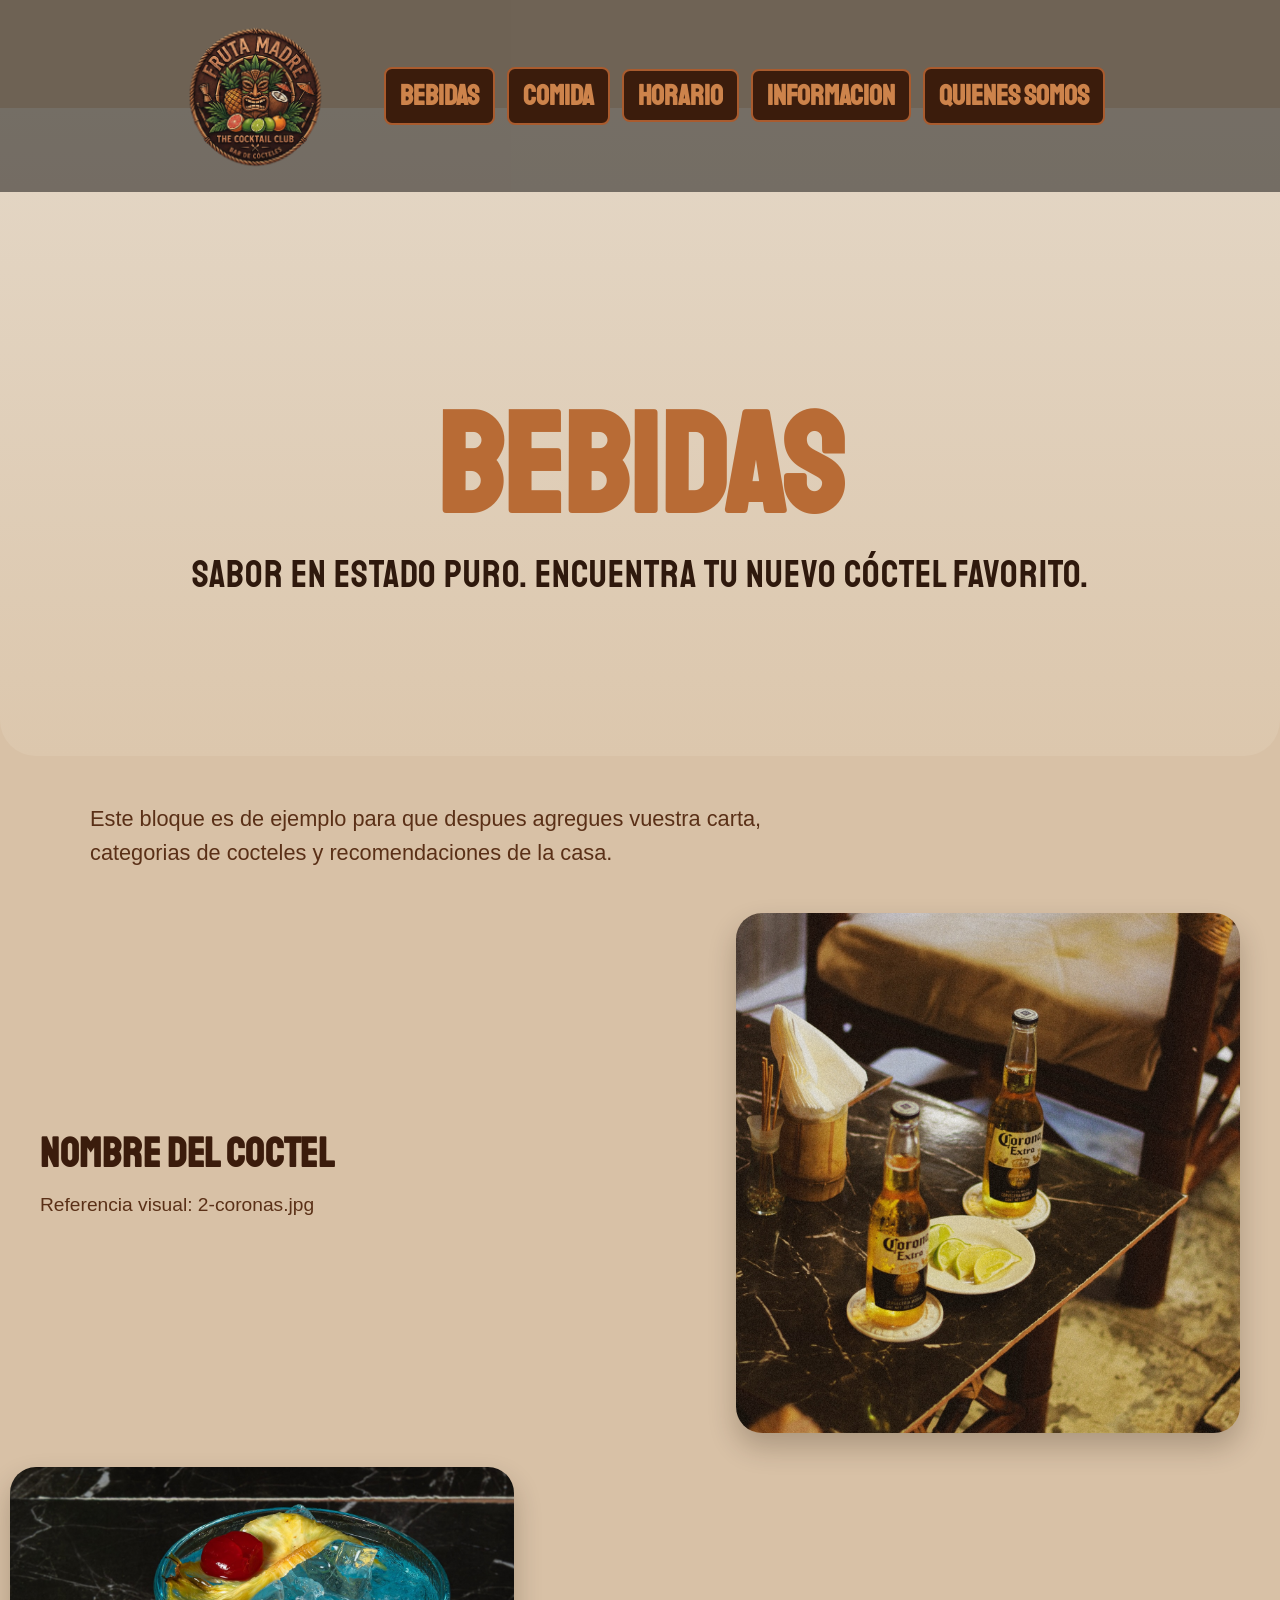
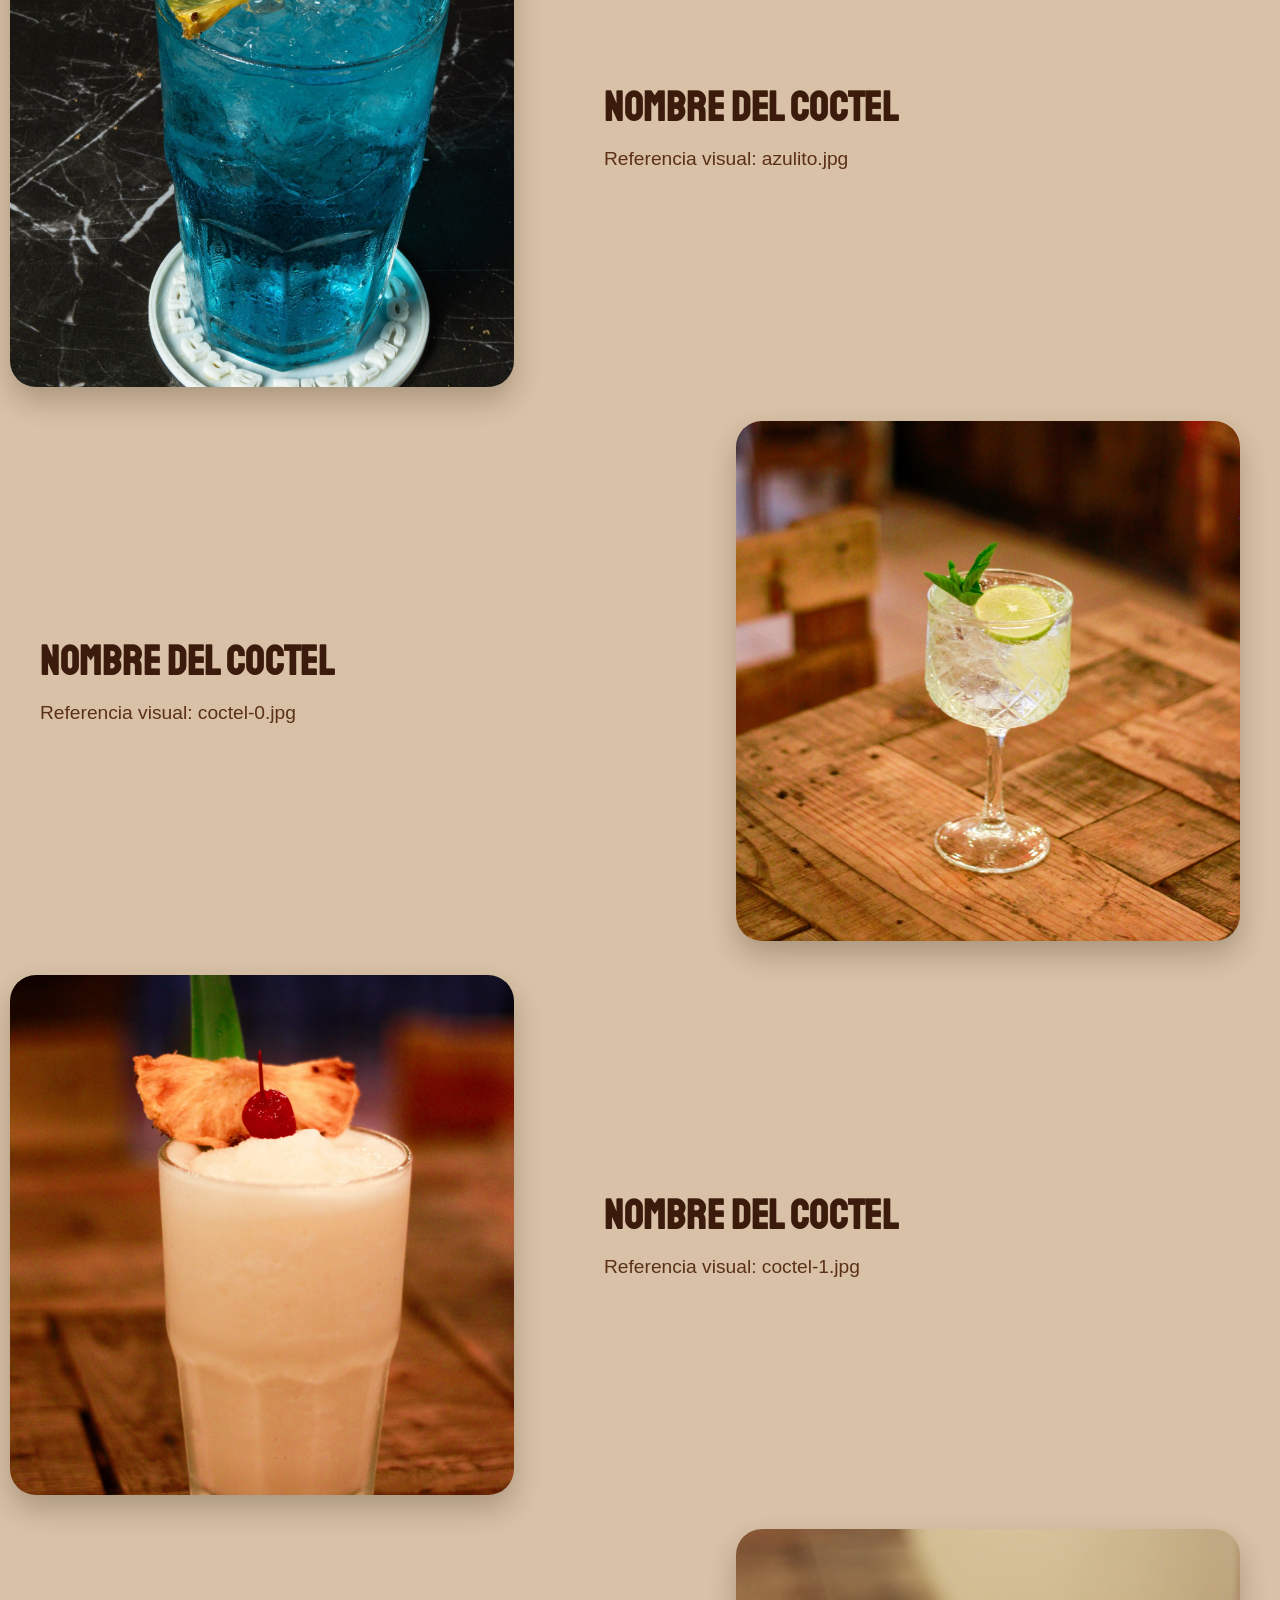
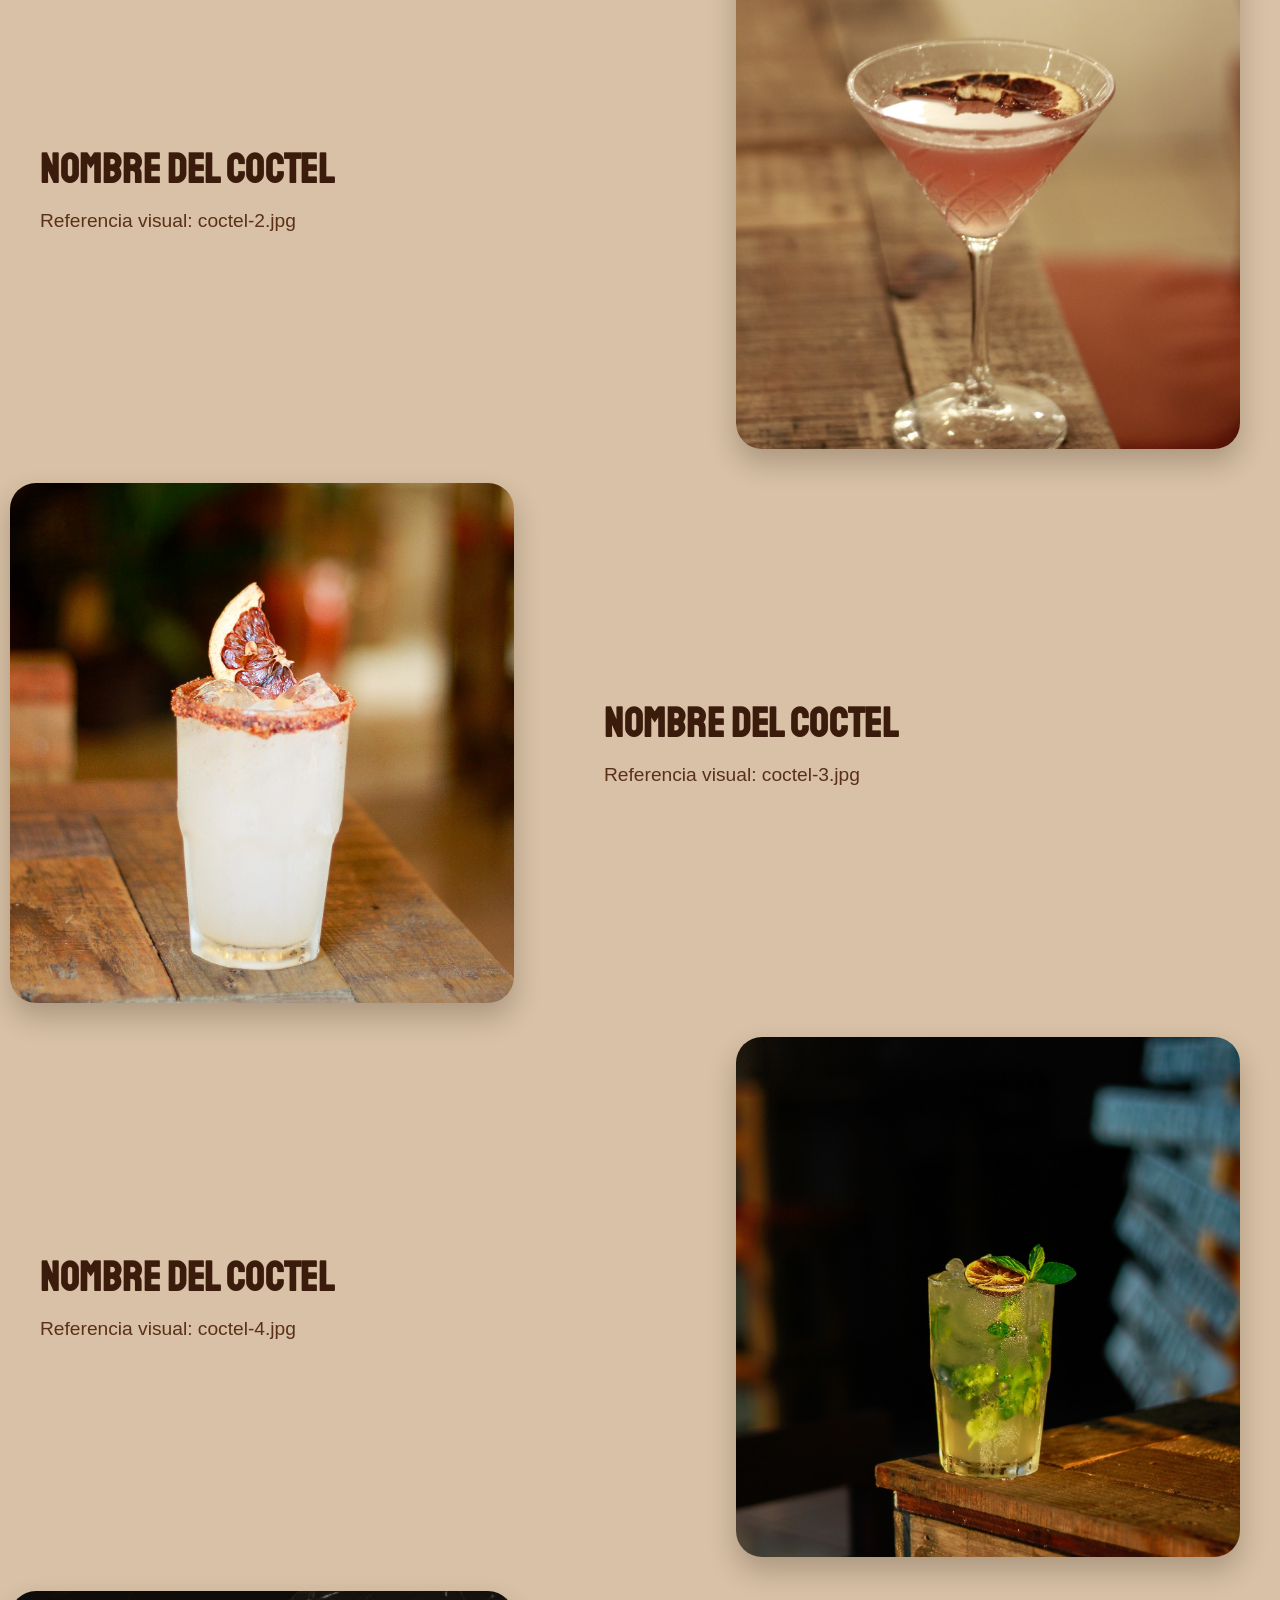
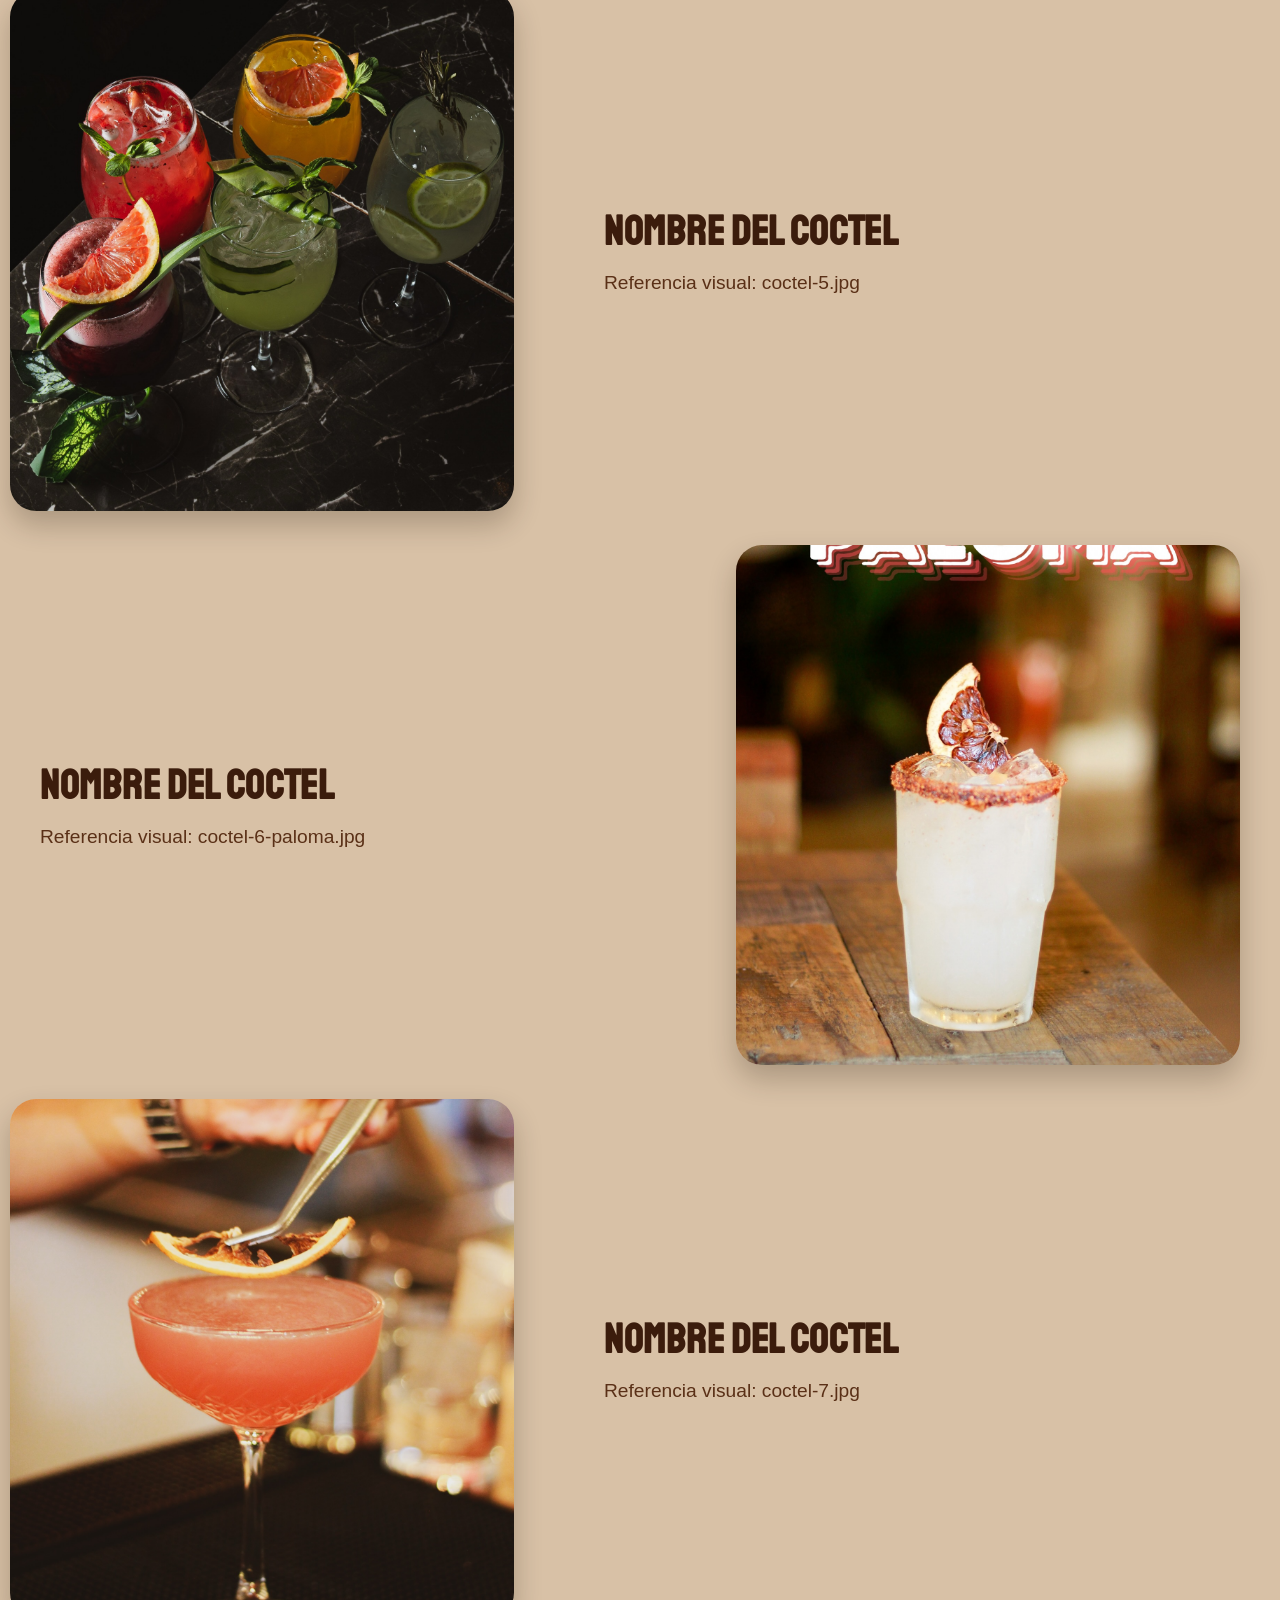
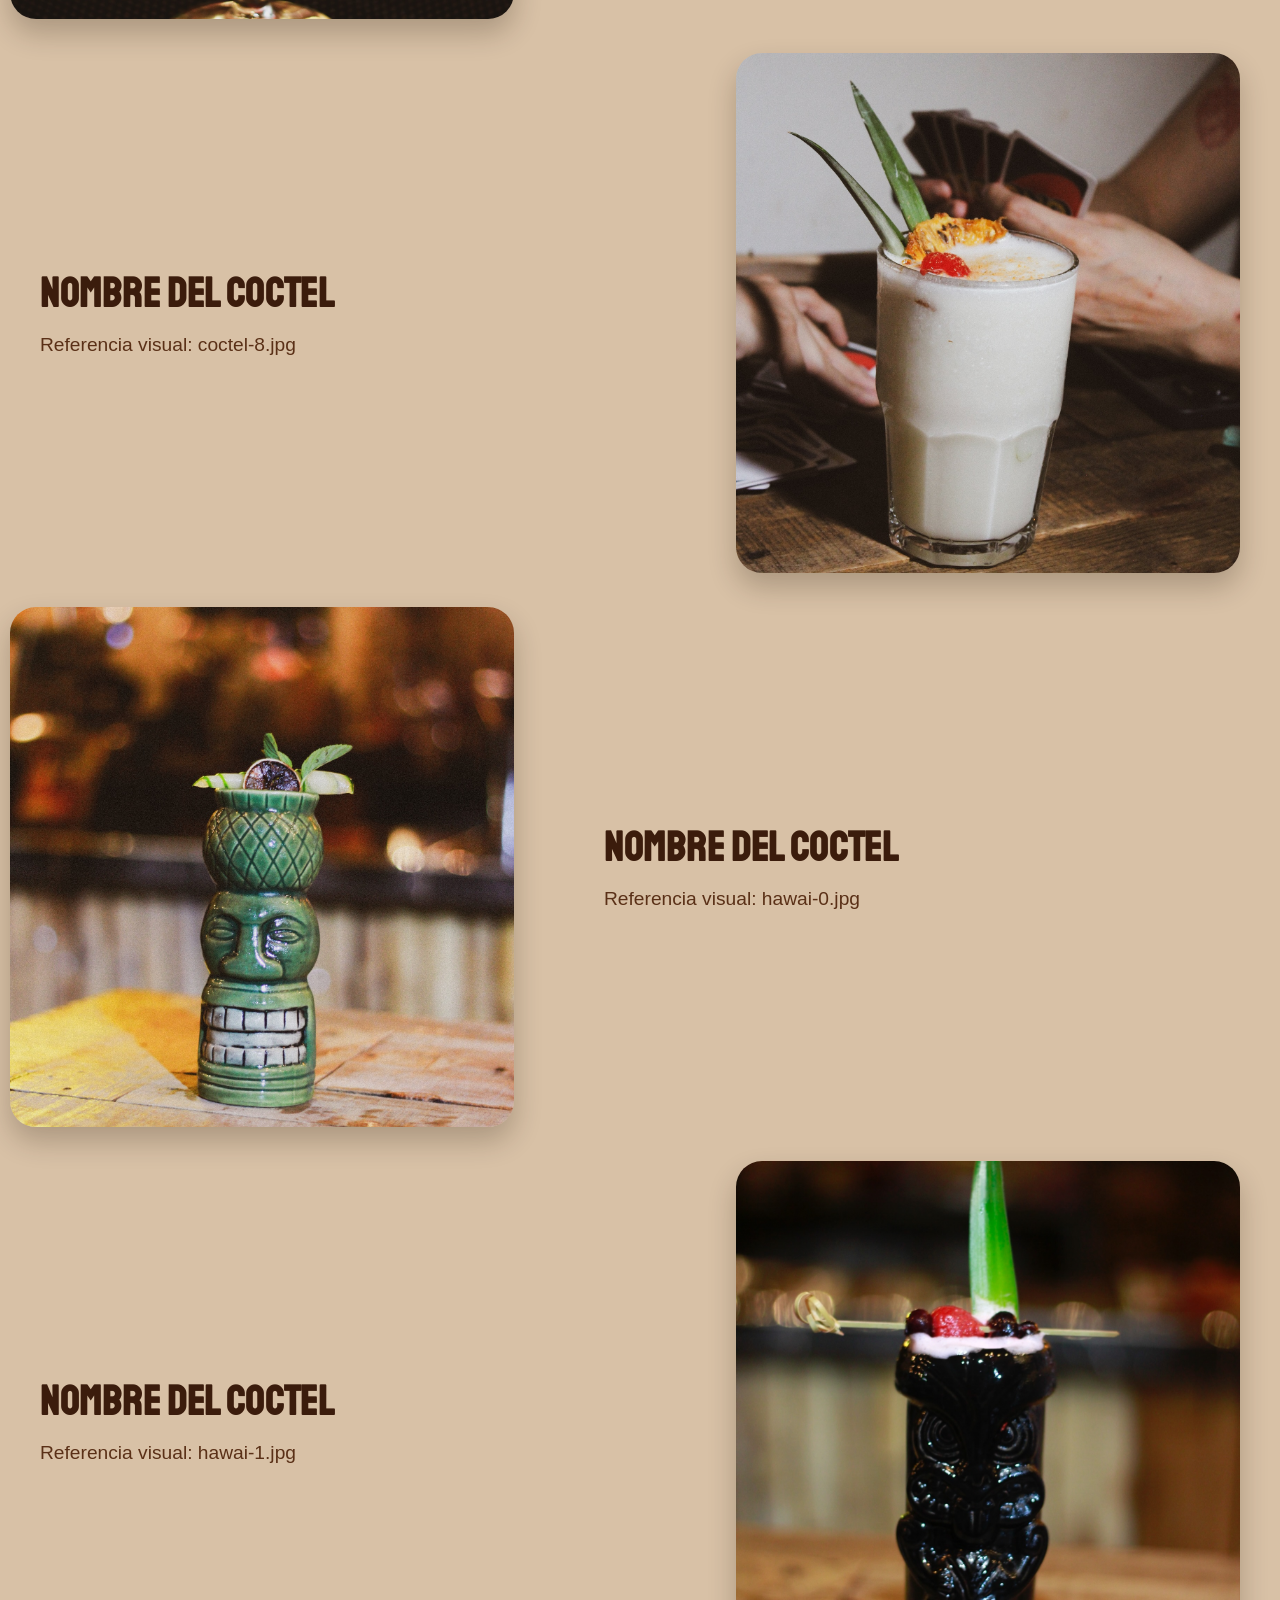
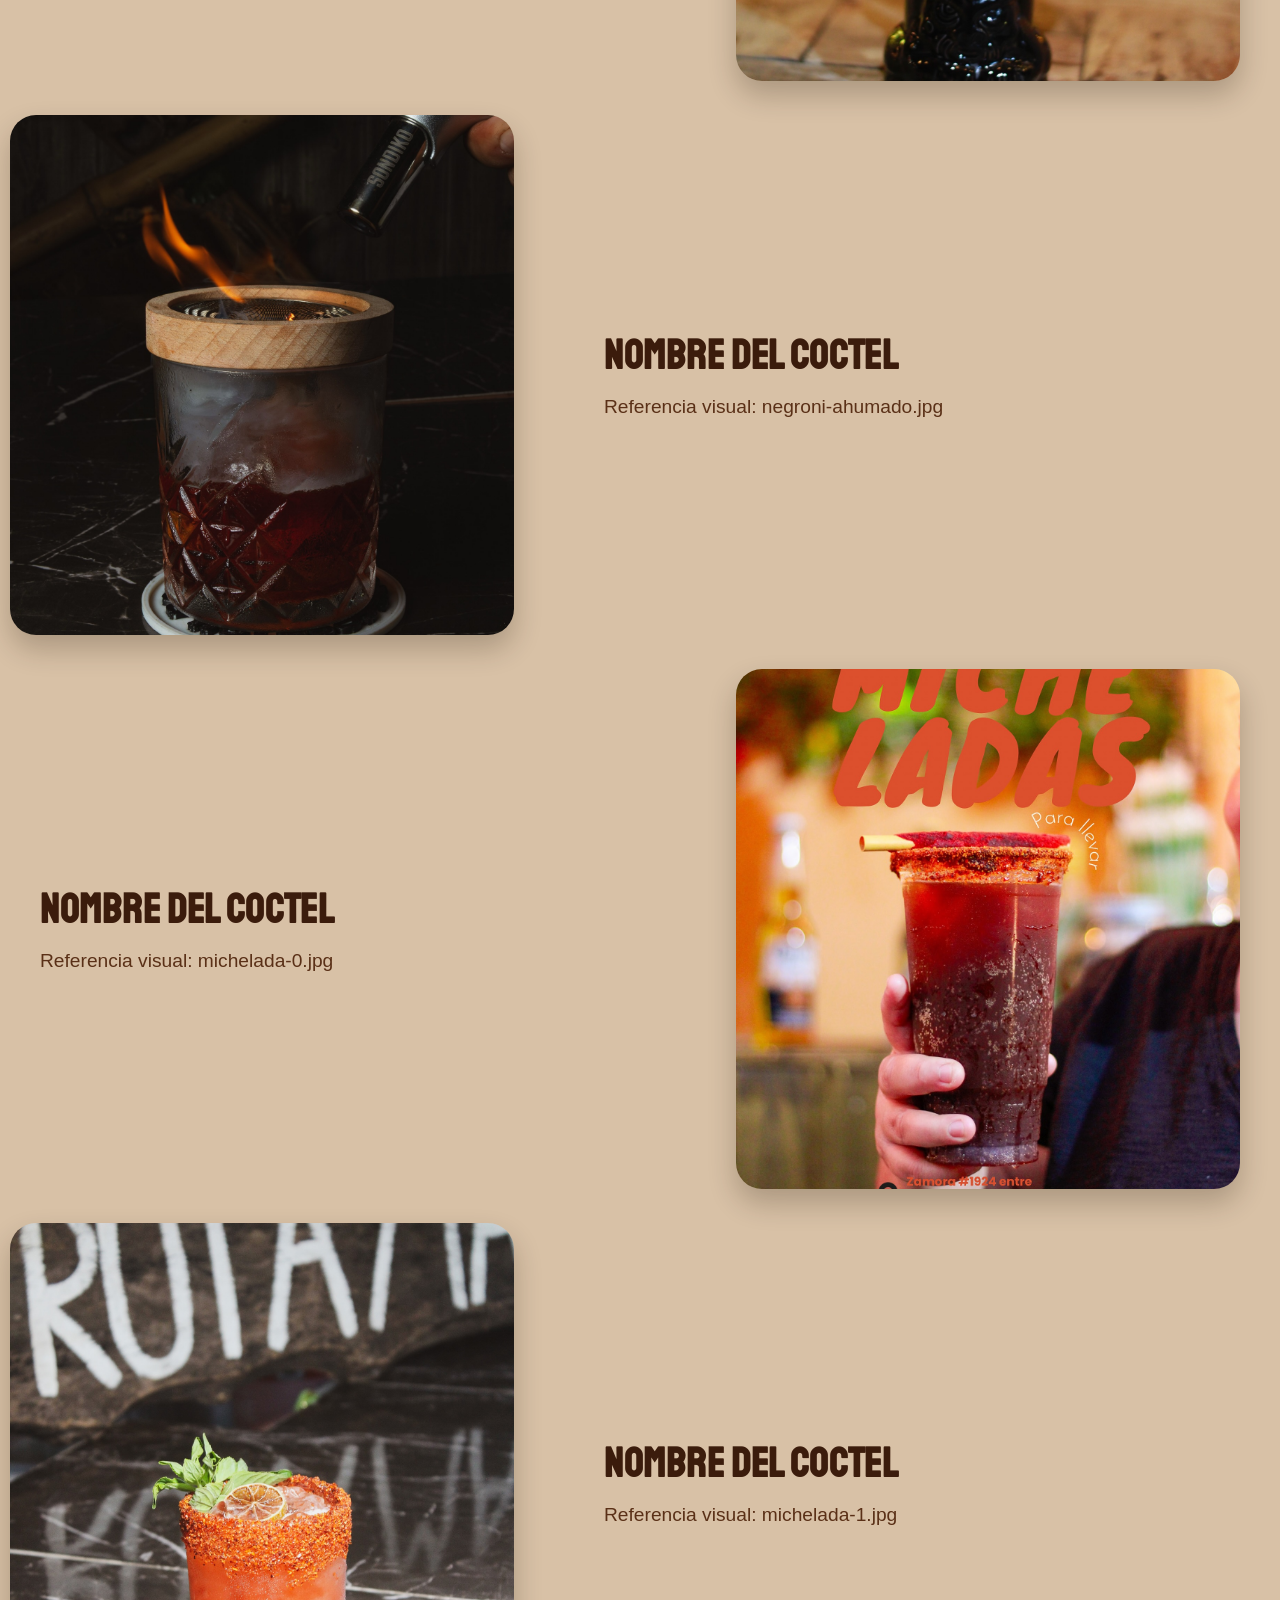
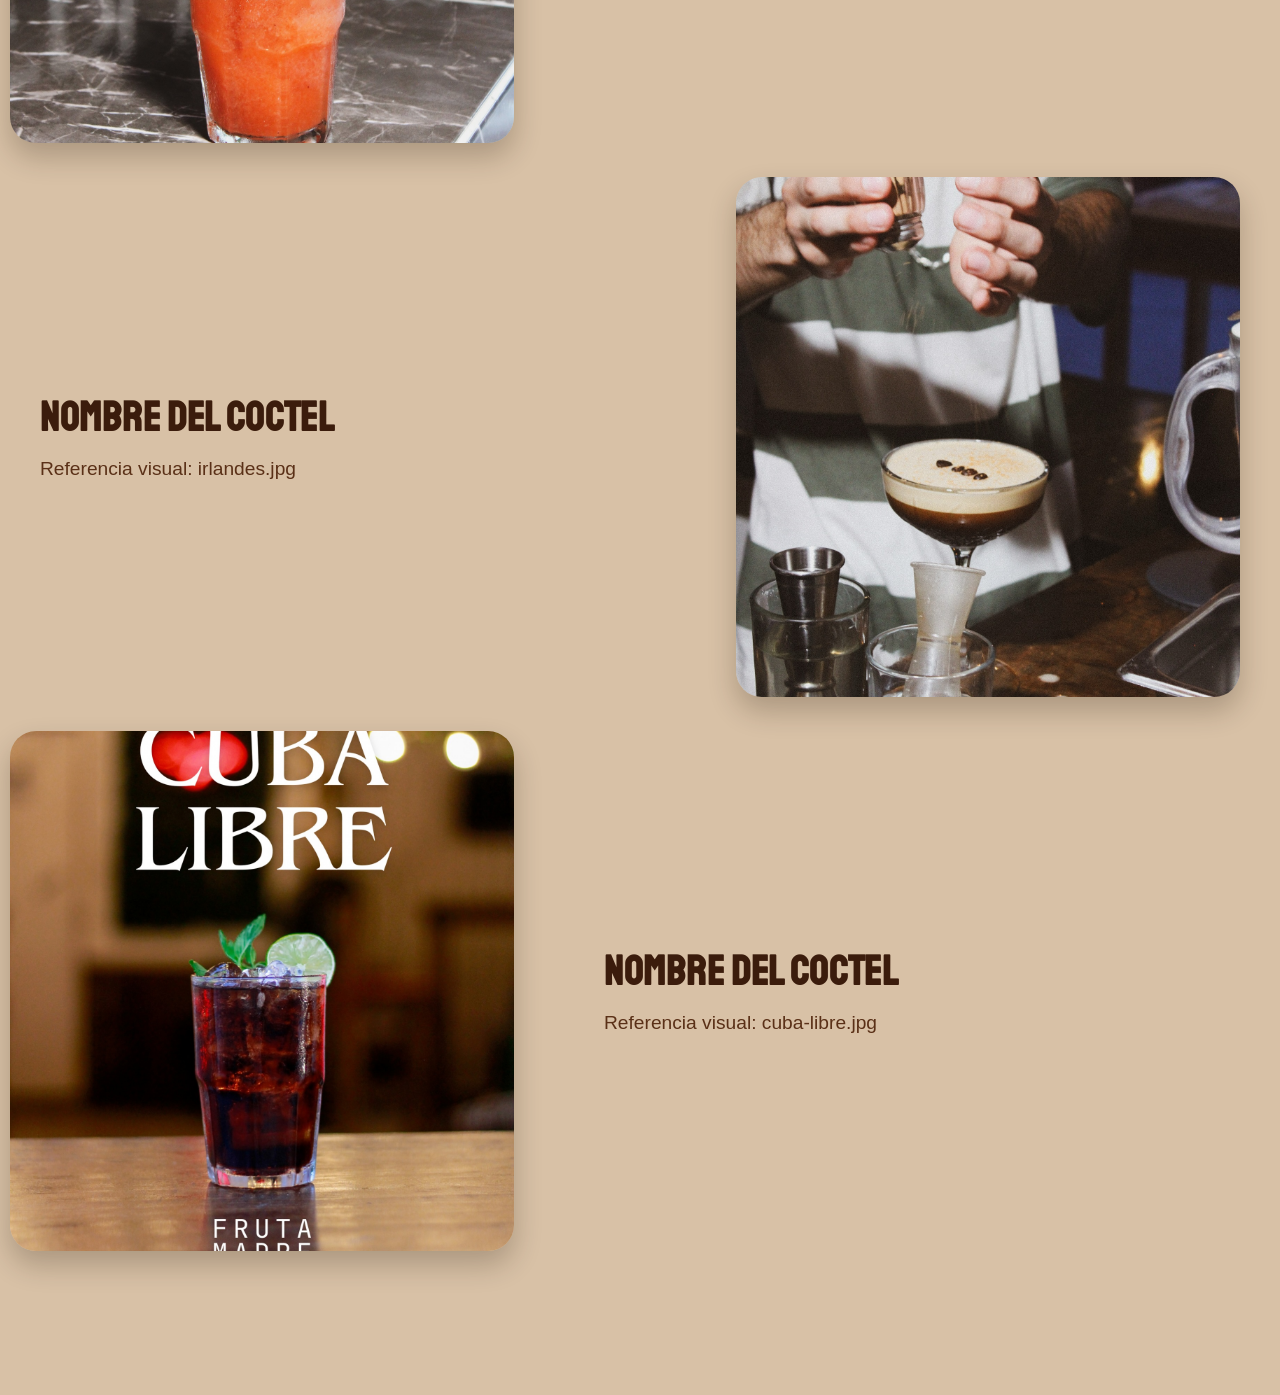
==== bebidas.html @ 5c4eae3d "subiendo mi pagina web" ====
<!DOCTYPE html>
<html lang="en">
<head>
    <meta charset="UTF-8">
    <meta name="viewport" content="width=device-width, initial-scale=1.0">
    <title>Bebidas | FRUTA-MADRE</title>
    <link rel="icon" type="image/x-icon" href="img/logo-ico.ico">
    <link rel="stylesheet" href="css/style.css">
    <link rel="preconnect" href="https://fonts.googleapis.com">
    <link rel="preconnect" href="https://fonts.gstatic.com" crossorigin>
    <link href="https://fonts.googleapis.com/css2?family=Staatliches&display=swap" rel="stylesheet">
</head>
<body>
    <header class="main-header">
        <div class="header-content">
            <a href="index.html#inicio" aria-label="Ir al inicio">
                <img src="img/logo-sin-fondo.png" alt="Logo Fruta Madre" class="header-logo">
            </a>
            <div class="header-nav">
                <a class="header-btn" href="bebidas.html">Bebidas</a>
                <a class="header-btn" href="comida.html">Comida</a>
                <button type="button" class="header-btn">Horario</button>
                <button type="button" class="header-btn">Informacion</button>
                <a class="header-btn" href="quienes-somos.html">Quienes somos</a>
            </div>
        </div>
    </header>

    <main class="quienes-main">
        <section class="quienes-hero" aria-labelledby="bebidas-title">
            <div class="quienes-hero-leaves" aria-hidden="true"></div>
            <div class="quienes-hero-content">
                <h1 class="quienes-title" id="bebidas-title">Bebidas</h1>
                <p class="quienes-subtitle">Sabor en estado puro. Encuentra tu nuevo cóctel favorito.</p>
            </div>
        </section>

        <section class="quienes-copy">
            <p>
                Este bloque es de ejemplo para que despues agregues vuestra carta,
                categorias de cocteles y recomendaciones de la casa.
            </p>
        </section>

        <section class="barman-gallery" aria-label="Galeria de bebidas">
            <article class="barman-feature">
                <div class="barman-feature-text">
                    <h2>Nombre del coctel</h2>
                    <p>Referencia visual: 2-coronas.jpg</p>
                </div>
                <div class="barman-feature-media">
                    <img src="img/2-coronas.jpg" alt="Coctel 2 coronas" class="barman-feature-image">
                </div>
            </article>

            <article class="barman-feature">
                <div class="barman-feature-text">
                    <h2>Nombre del coctel</h2>
                    <p>Referencia visual: azulito.jpg</p>
                </div>
                <div class="barman-feature-media">
                    <img src="img/azulito.jpg" alt="Coctel azulito" class="barman-feature-image">
                </div>
            </article>

            <article class="barman-feature">
                <div class="barman-feature-text">
                    <h2>Nombre del coctel</h2>
                    <p>Referencia visual: coctel-0.jpg</p>
                </div>
                <div class="barman-feature-media">
                    <img src="img/coctel-0.jpg" alt="Coctel 0" class="barman-feature-image">
                </div>
            </article>

            <article class="barman-feature">
                <div class="barman-feature-text">
                    <h2>Nombre del coctel</h2>
                    <p>Referencia visual: coctel-1.jpg</p>
                </div>
                <div class="barman-feature-media">
                    <img src="img/coctel-1.jpg" alt="Coctel 1" class="barman-feature-image">
                </div>
            </article>

            <article class="barman-feature">
                <div class="barman-feature-text">
                    <h2>Nombre del coctel</h2>
                    <p>Referencia visual: coctel-2.jpg</p>
                </div>
                <div class="barman-feature-media">
                    <img src="img/coctel-2.jpg" alt="Coctel 2" class="barman-feature-image">
                </div>
            </article>

            <article class="barman-feature">
                <div class="barman-feature-text">
                    <h2>Nombre del coctel</h2>
                    <p>Referencia visual: coctel-3.jpg</p>
                </div>
                <div class="barman-feature-media">
                    <img src="img/coctel-3.jpg" alt="Coctel 3" class="barman-feature-image">
                </div>
            </article>

            <article class="barman-feature">
                <div class="barman-feature-text">
                    <h2>Nombre del coctel</h2>
                    <p>Referencia visual: coctel-4.jpg</p>
                </div>
                <div class="barman-feature-media">
                    <img src="img/coctel-4.jpg" alt="Coctel 4" class="barman-feature-image">
                </div>
            </article>

            <article class="barman-feature">
                <div class="barman-feature-text">
                    <h2>Nombre del coctel</h2>
                    <p>Referencia visual: coctel-5.jpg</p>
                </div>
                <div class="barman-feature-media">
                    <img src="img/coctel-5.jpg" alt="Coctel 5" class="barman-feature-image">
                </div>
            </article>

            <article class="barman-feature">
                <div class="barman-feature-text">
                    <h2>Nombre del coctel</h2>
                    <p>Referencia visual: coctel-6-paloma.jpg</p>
                </div>
                <div class="barman-feature-media">
                    <img src="img/coctel-6-paloma.jpg" alt="Coctel paloma" class="barman-feature-image">
                </div>
            </article>

            <article class="barman-feature">
                <div class="barman-feature-text">
                    <h2>Nombre del coctel</h2>
                    <p>Referencia visual: coctel-7.jpg</p>
                </div>
                <div class="barman-feature-media">
                    <img src="img/coctel-7.jpg" alt="Coctel 7" class="barman-feature-image">
                </div>
            </article>

            <article class="barman-feature">
                <div class="barman-feature-text">
                    <h2>Nombre del coctel</h2>
                    <p>Referencia visual: coctel-8.jpg</p>
                </div>
                <div class="barman-feature-media">
                    <img src="img/coctel-8.jpg" alt="Coctel 8" class="barman-feature-image">
                </div>
            </article>

            <article class="barman-feature">
                <div class="barman-feature-text">
                    <h2>Nombre del coctel</h2>
                    <p>Referencia visual: hawai-0.jpg</p>
                </div>
                <div class="barman-feature-media">
                    <img src="img/hawai-0.jpg" alt="Coctel hawai 0" class="barman-feature-image">
                </div>
            </article>

            <article class="barman-feature">
                <div class="barman-feature-text">
                    <h2>Nombre del coctel</h2>
                    <p>Referencia visual: hawai-1.jpg</p>
                </div>
                <div class="barman-feature-media">
                    <img src="img/hawai-1.jpg" alt="Coctel hawai 1" class="barman-feature-image">
                </div>
            </article>

            <article class="barman-feature">
                <div class="barman-feature-text">
                    <h2>Nombre del coctel</h2>
                    <p>Referencia visual: negroni-ahumado.jpg</p>
                </div>
                <div class="barman-feature-media">
                    <img src="img/negroni-ahumado.jpg" alt="Coctel negroni ahumado" class="barman-feature-image">
                </div>
            </article>

            <article class="barman-feature">
                <div class="barman-feature-text">
                    <h2>Nombre del coctel</h2>
                    <p>Referencia visual: michelada-0.jpg</p>
                </div>
                <div class="barman-feature-media">
                    <img src="img/michelada-0.jpg" alt="Coctel michelada 0" class="barman-feature-image">
                </div>
            </article>

            <article class="barman-feature">
                <div class="barman-feature-text">
                    <h2>Nombre del coctel</h2>
                    <p>Referencia visual: michelada-1.jpg</p>
                </div>
                <div class="barman-feature-media">
                    <img src="img/michelada-1.jpg" alt="Coctel michelada 1" class="barman-feature-image">
                </div>
            </article>

            <article class="barman-feature">
                <div class="barman-feature-text">
                    <h2>Nombre del coctel</h2>
                    <p>Referencia visual: irlandes.jpg</p>
                </div>
                <div class="barman-feature-media">
                    <img src="img/irlandes.jpg" alt="Coctel irlandes" class="barman-feature-image">
                </div>
            </article>

            <article class="barman-feature">
                <div class="barman-feature-text">
                    <h2>Nombre del coctel</h2>
                    <p>Referencia visual: cuba-libre.jpg</p>
                </div>
                <div class="barman-feature-media">
                    <img src="img/cuba-libre.jpg" alt="Coctel cuba libre" class="barman-feature-image">
                </div>
            </article>
        </section>
    </main>

    <script src="https://cdn.jsdelivr.net/npm/gsap@3.14.1/dist/gsap.min.js"></script>
    <script src="js/script.js"></script>
</body>
</html>
---- css/style.css ----
body{
    margin: 0;
    padding: 0;
    font-family: sans-serif;
    background-color: #D8C1A6;
}

body.intro-active{
    overflow: hidden;
}

.intro-screen{
    position: fixed;
    inset: 0;
    z-index: 999;
    display: grid;
    place-items: center;
    background: radial-gradient(circle at center, #7c3f1f 0%, #3b1c0c 55%, #150c06 100%);
}

.intro-logo{
    width: clamp(160px, 28vw, 320px);
    height: auto;
    opacity: 0;
    transform: scale(.85);
    animation: introLogo 1.9s ease forwards;
}

.intro-screen.is-exit{
    animation: introSlideDown 1.15s cubic-bezier(.62, .02, .39, 1) forwards;
}

.inicio{
    background-image: url(../img/fondo-fruta-madre.png);
    background-size: cover;
    background-position: center;
    height: 100vh;
    border-radius: 0 0 34px 34px;
    overflow: hidden;
    display: grid;
    place-items: center;
    padding: 170px 24px 44px;
    box-sizing: border-box;
}

.inicio-video-card{
    position: relative;
    width: min(820px, 100%);
    height: min(52vh, 500px);
    border-radius: 36px;
    overflow: hidden;
    box-shadow: 0 22px 36px rgb(20 10 5 / 35%);
    border: 2px solid rgb(169 91 46 / 52%);
    opacity: 0;
    transform: scale(.88);
    filter: blur(7px);
    transition: opacity 1.15s ease, transform 1.15s cubic-bezier(.2, .75, .2, 1), filter 1.15s ease;
}

.inicio-video-card.is-visible{
    opacity: 1;
    transform: scale(1);
    filter: blur(0);
}

.inicio-video{
    width: 100%;
    height: 100%;
    object-fit: cover;
    display: block;
}

.inicio-video-overlay{
    position: absolute;
    inset: 0;
    background: linear-gradient(180deg, rgb(12 7 4 / 20%) 0%, rgb(12 7 4 / 52%) 100%);
}

.inicio-video-content{
    position: absolute;
    inset: auto 0 0 0;
    z-index: 1;
    text-align: center;
    padding: 32px 24px 38px;
    color: #f2e5d6;
}

.inicio-video-content h2{
    margin: 0 0 12px;
    color: #cd834b;
    font-family: 'Staatliches', display;
    font-size: clamp(44px, 5vw, 78px);
    letter-spacing: 1px;
    text-transform: uppercase;
}

.inicio-video-content p{
    margin: 0 auto;
    max-width: 48ch;
    font-size: clamp(18px, 1.6vw, 28px);
    line-height: 1.4;
}

.coctel-feature{
    max-width: 1200px;
    margin: 56px auto 72px;
    padding: 0 24px;
    display: grid;
    grid-template-columns: 1fr minmax(320px, 42%);
    align-items: center;
    gap: 32px;
}

.coctel-feature-text,
.coctel-feature-media{
    opacity: 0;
    transition: opacity .75s ease, transform .75s ease;
    transition-delay: 0s;
}

.coctel-feature-text{
    transform: translateX(-34px);
    background: rgb(255 245 234 / 72%);
    border: 1px solid rgb(169 91 46 / 30%);
    border-radius: 24px;
    padding: 26px 24px;
    box-shadow: 0 10px 22px rgb(35 19 10 / 12%);
}

.coctel-feature-media{
    transform: translateX(34px);
}

.coctel-feature-text.is-visible,
.coctel-feature-media.is-visible{
    opacity: 1;
    transform: translateX(0);
}

.coctel-feature-media.is-visible{
    transition-delay: .15s;
}

.coctel-feature-text h2{
    margin: 0 0 14px;
    color: #3b1c0c;
    font-family: 'Staatliches', display;
    font-size: clamp(40px, 4vw, 58px);
    letter-spacing: .8px;
}

.coctel-feature-text p{
    margin: 0 0 10px;
    color: #5a3017;
    font-size: clamp(18px, 1.6vw, 24px);
    line-height: 1.5;
    max-width: 54ch;
}

.coctel-lead{
    font-weight: 600;
}

.coctel-promo{
    color: #3b1c0c;
}

.coctel-promo strong{
    color: #a95b2e;
}

.coctel-list-title{
    margin-top: 4px;
    margin-bottom: 8px;
}

.coctel-flavors{
    margin: 0 0 12px;
    padding: 0;
    list-style: none;
    display: grid;
    grid-template-columns: repeat(2, minmax(140px, 1fr));
    gap: 6px 16px;
    max-width: 420px;
}

.coctel-flavors li{
    color: #5a3017;
    font-size: clamp(17px, 1.4vw, 22px);
    line-height: 1.4;
    position: relative;
    padding-left: 14px;
}

.coctel-flavors li::before{
    content: '';
    width: 6px;
    height: 6px;
    border-radius: 50%;
    background: #cd834b;
    position: absolute;
    left: 0;
    top: .62em;
}

.coctel-cta{
    margin: 0;
    color: #3b1c0c;
    font-weight: 700;
}

.coctel-feature-image{
    width: 100%;
    max-height: 560px;
    object-fit: cover;
    border-radius: 28px;
    display: block;
    box-shadow: 0 14px 28px rgb(35 19 10 / 28%);
}

.index-gallery{
    max-width: 1200px;
    margin: 0 auto 78px;
    padding: 0 24px;
    display: grid;
    gap: 34px;
}

.index-story{
    display: grid;
    grid-template-columns: minmax(420px, 56%) 1fr;
    gap: 28px;
    align-items: stretch;
}

.index-story:nth-child(even){
    grid-template-columns: 1fr minmax(420px, 56%);
}

.index-story:nth-child(even) .index-story-media{
    order: 2;
}

.index-story:nth-child(even) .index-story-text{
    order: 1;
    transform: translateX(-30px);
}

.index-story-media,
.index-story-text{
    opacity: 0;
    transition: opacity .75s ease, transform .75s ease;
}

.index-story-media{
    display: grid;
    grid-template-columns: 1fr 1fr;
    gap: 14px;
    transform: translateX(30px);
}

.index-story-text{
    transform: translateX(-30px);
    background: rgb(255 245 234 / 74%);
    border: 1px solid rgb(169 91 46 / 28%);
    border-radius: 22px;
    box-shadow: 0 10px 20px rgb(35 19 10 / 12%);
    padding: 24px 22px;
    display: flex;
    flex-direction: column;
    justify-content: center;
    align-self: center;
    height: fit-content;
}

.index-story-media.is-visible,
.index-story-text.is-visible{
    opacity: 1;
    transform: translateX(0);
}

.index-story-text h3{
    margin: 0 0 10px;
    color: #3b1c0c;
    font-family: 'Staatliches', display;
    font-size: clamp(32px, 2.8vw, 46px);
    letter-spacing: .6px;
}

.index-story-text p{
    margin: 0;
    color: #5a3017;
    font-size: clamp(17px, 1.4vw, 22px);
    line-height: 1.5;
}

.index-story-image{
    width: 100%;
    height: clamp(220px, 28vw, 320px);
    object-fit: cover;
    border-radius: 20px;
    display: block;
    box-shadow: 0 10px 20px rgb(35 19 10 / 20%);
}

.main-header{
    position: absolute;
    top: 0;
    left: 0;
    width: 100%;
    box-sizing: border-box;
    z-index: 10;
    padding: 16px 0;
    background-color: #0000007d;
}

.header-content{
    width: min(1180px, calc(100% - 88px));
    margin: 0 auto;
    display: flex;
    justify-content: center;
    align-items: center;
    gap: 48px;
    min-height: 96px;
}

.header-nav{
    display: flex;
    align-items: center;
    justify-content: flex-start;
    gap: 12px;
    flex-wrap: wrap;
}

.header-logo{
    width: clamp(110px, 13vw, 160px);
    height: auto;
    display: block;
}

.header-btn{
    min-height: 40px;
    border: 2px solid #a95b2e;
    border-radius: 8px;
    background: rgb(59 28 12);
    color: #cd834b;
    font-size: clamp(23px, 2.2vw, 30px);
    font-weight: 600;
    padding: 7px 14px;
    cursor: pointer;
    backdrop-filter: blur(2px);
    font-family: 'Staatliches', display;
    text-decoration: none;
    display: inline-flex;
    align-items: center;
    justify-content: center;
}

.quienes-main{
    padding: 108px 0 72px;
    color: #3b1c0c;
}

.quienes-hero{
    position: relative;
    overflow: hidden;
    border-radius: 0 0 36px 36px;
    min-height: min(72vh, 760px);
    background: linear-gradient(180deg, #e4d7c6 0%, #dcc7ad 100%);
    display: grid;
    place-items: center;
    text-align: center;
}

.quienes-hero-leaves{
    position: absolute;
    inset: 0 0 auto 0;
    height: clamp(140px, 24vw, 260px);
    background-image: url(../img/jungla-sin-personas.png);
    background-repeat: repeat-x;
    background-size: auto 100%;
    background-position: center top;
    opacity: .82;
}

.quienes-hero-content{
    position: relative;
    z-index: 1;
    margin-top: clamp(84px, 10vw, 136px);
    padding: 40px 16px 32px;
}

.quienes-title{
    margin: 0;
    font-family: 'Staatliches', display;
    color: #b86b35;
    text-transform: uppercase;
    letter-spacing: 1px;
    line-height: .95;
    font-size: clamp(70px, 11vw, 188px);
    opacity: 0;
    transform: translateY(22px) scale(.98);
    animation: quienesTitleIn .85s cubic-bezier(.25, .8, .25, 1) .15s forwards;
}

.quienes-subtitle{
    margin: 16px 0 0;
    font-family: 'Staatliches', display;
    color: #2f190d;
    letter-spacing: 1px;
    text-transform: uppercase;
    font-size: clamp(28px, 3vw, 52px);
    opacity: 0;
    transform: translateY(16px);
    animation: quienesSubtitleIn .75s ease .38s forwards;
}

.quienes-copy{
    max-width: 1100px;
    margin: 0 auto;
    padding: 46px 24px 0;
}

.quienes-copy p{
    margin: 0;
    font-size: clamp(18px, 1.7vw, 24px);
    line-height: 1.55;
    color: #5a3017;
    max-width: 62ch;
    opacity: 0;
    transform: translateY(16px);
    animation: quienesCopyIn .75s ease .6s forwards;
}

.barman-gallery{
    max-width: 1200px;
    margin: 44px auto 72px;
    padding: 0 24px;
    display: grid;
    gap: 34px;
}

.barman-feature{
    display: grid;
    grid-template-columns: 1fr minmax(320px, 42%);
    align-items: center;
    gap: 30px;
}

.barman-feature:nth-child(even){
    grid-template-columns: minmax(320px, 42%) 1fr;
}

.barman-feature:nth-child(even) .barman-feature-text{
    order: 2;
    transform: translateX(30px);
}

.barman-feature:nth-child(even) .barman-feature-media{
    order: 1;
    transform: translateX(-30px);
}

.barman-feature-text,
.barman-feature-media{
    opacity: 0;
    transition: opacity .75s ease, transform .75s ease;
}

.barman-feature-text{
    transform: translateX(-30px);
}

.barman-feature-media{
    transform: translateX(30px);
}

.barman-feature-text.is-visible,
.barman-feature-media.is-visible{
    opacity: 1;
    transform: translateX(0);
}

.barman-feature-media.is-visible{
    transition-delay: .15s;
}

.barman-feature-text h2{
    margin: 0 0 12px;
    color: #3b1c0c;
    font-family: 'Staatliches', display;
    font-size: clamp(34px, 3.2vw, 52px);
    letter-spacing: .7px;
}

.barman-feature-text p{
    margin: 0;
    color: #5a3017;
    font-size: clamp(18px, 1.5vw, 24px);
    line-height: 1.5;
    max-width: 50ch;
}

.barman-feature-image{
    width: 100%;
    max-height: 520px;
    object-fit: cover;
    border-radius: 26px;
    display: block;
    box-shadow: 0 14px 28px rgb(35 19 10 / 24%);
}

@keyframes introLogo{
    0%{
        opacity: 0;
        transform: scale(.85);
    }
    25%{
        opacity: 1;
        transform: scale(1);
    }
    65%{
        opacity: 1;
        transform: scale(1.03);
    }
    100%{
        opacity: 0;
        transform: scale(1.08);
    }
}

@keyframes introSlideDown{
    from{
        transform: translateY(0);
    }
    to{
        transform: translateY(100%);
    }
}

@keyframes quienesTitleIn{
    from{
        opacity: 0;
        transform: translateY(22px) scale(.98);
    }
    to{
        opacity: 1;
        transform: translateY(0) scale(1);
    }
}

@keyframes quienesSubtitleIn{
    from{
        opacity: 0;
        transform: translateY(16px);
    }
    to{
        opacity: 1;
        transform: translateY(0);
    }
}

@keyframes quienesCopyIn{
    from{
        opacity: 0;
        transform: translateY(16px);
    }
    to{
        opacity: 1;
        transform: translateY(0);
    }
}

@media (max-width: 768px){
    .inicio{
        padding: 154px 14px 28px;
    }

    .inicio-video-card{
        width: min(94%, 520px);
        height: min(48vh, 340px);
        border-radius: 24px;
    }

    .inicio-video-content{
        padding: 20px 14px 22px;
    }

    .inicio-video-content p{
        font-size: clamp(16px, 4.2vw, 20px);
    }

    .coctel-feature{
        margin: 40px auto 52px;
        padding: 0 16px;
        grid-template-columns: 1fr;
        gap: 20px;
    }

    .coctel-feature-media{
        order: -1;
    }

    .coctel-feature-image{
        max-height: 440px;
    }

    .coctel-feature-text{
        padding: 22px 16px;
    }

    .coctel-flavors{
        grid-template-columns: 1fr;
        max-width: none;
    }

    .index-gallery{
        margin: 0 auto 56px;
        padding: 0 16px;
        gap: 22px;
    }

    .index-story,
    .index-story:nth-child(even){
        grid-template-columns: 1fr;
        gap: 14px;
    }

    .index-story:nth-child(even) .index-story-media,
    .index-story:nth-child(even) .index-story-text{
        order: initial;
    }

    .index-story-media{
        grid-template-columns: 1fr;
        gap: 10px;
    }

    .index-story-image{
        height: clamp(220px, 64vw, 320px);
    }

    .main-header{
        padding: 12px 0;
    }

    .header-content{
        width: calc(100% - 24px);
        flex-direction: column;
        justify-content: center;
        align-items: center;
        gap: 12px;
    }

    .header-nav{
        justify-content: center;
        gap: 8px;
    }

    .header-btn{
        font-size: clamp(18px, 5vw, 24px);
    }

    .quienes-main{
        padding: 104px 0 56px;
    }

    .quienes-hero{
        border-radius: 0 0 26px 26px;
    }

    .quienes-hero-content{
        margin-top: clamp(64px, 9vw, 96px);
    }

    .quienes-copy{
        padding: 34px 16px 0;
    }

    .barman-gallery{
        margin: 36px auto 56px;
        padding: 0 16px;
        gap: 22px;
    }

    .barman-feature{
        grid-template-columns: 1fr;
        gap: 16px;
    }

    .barman-feature:nth-child(even){
        grid-template-columns: 1fr;
    }

    .barman-feature:nth-child(even) .barman-feature-text,
    .barman-feature:nth-child(even) .barman-feature-media{
        order: initial;
    }

    .barman-feature-media{
        order: -1;
    }

    .barman-feature-image{
        max-height: 430px;
    }
}

@media (prefers-reduced-motion: reduce){
    .coctel-feature-text,
    .coctel-feature-media,
    .index-story-media,
    .index-story-text,
    .barman-feature-text,
    .barman-feature-media{
        opacity: 1;
        transform: none;
        transition: none;
    }

    .intro-logo,
    .intro-screen.is-exit{
        animation: none;
    }

    .quienes-title,
    .quienes-subtitle,
    .quienes-copy p{
        animation: none;
        opacity: 1;
        transform: none;
    }

    .inicio-video-card{
        opacity: 1;
        transform: none;
        transition: none;
    }
}
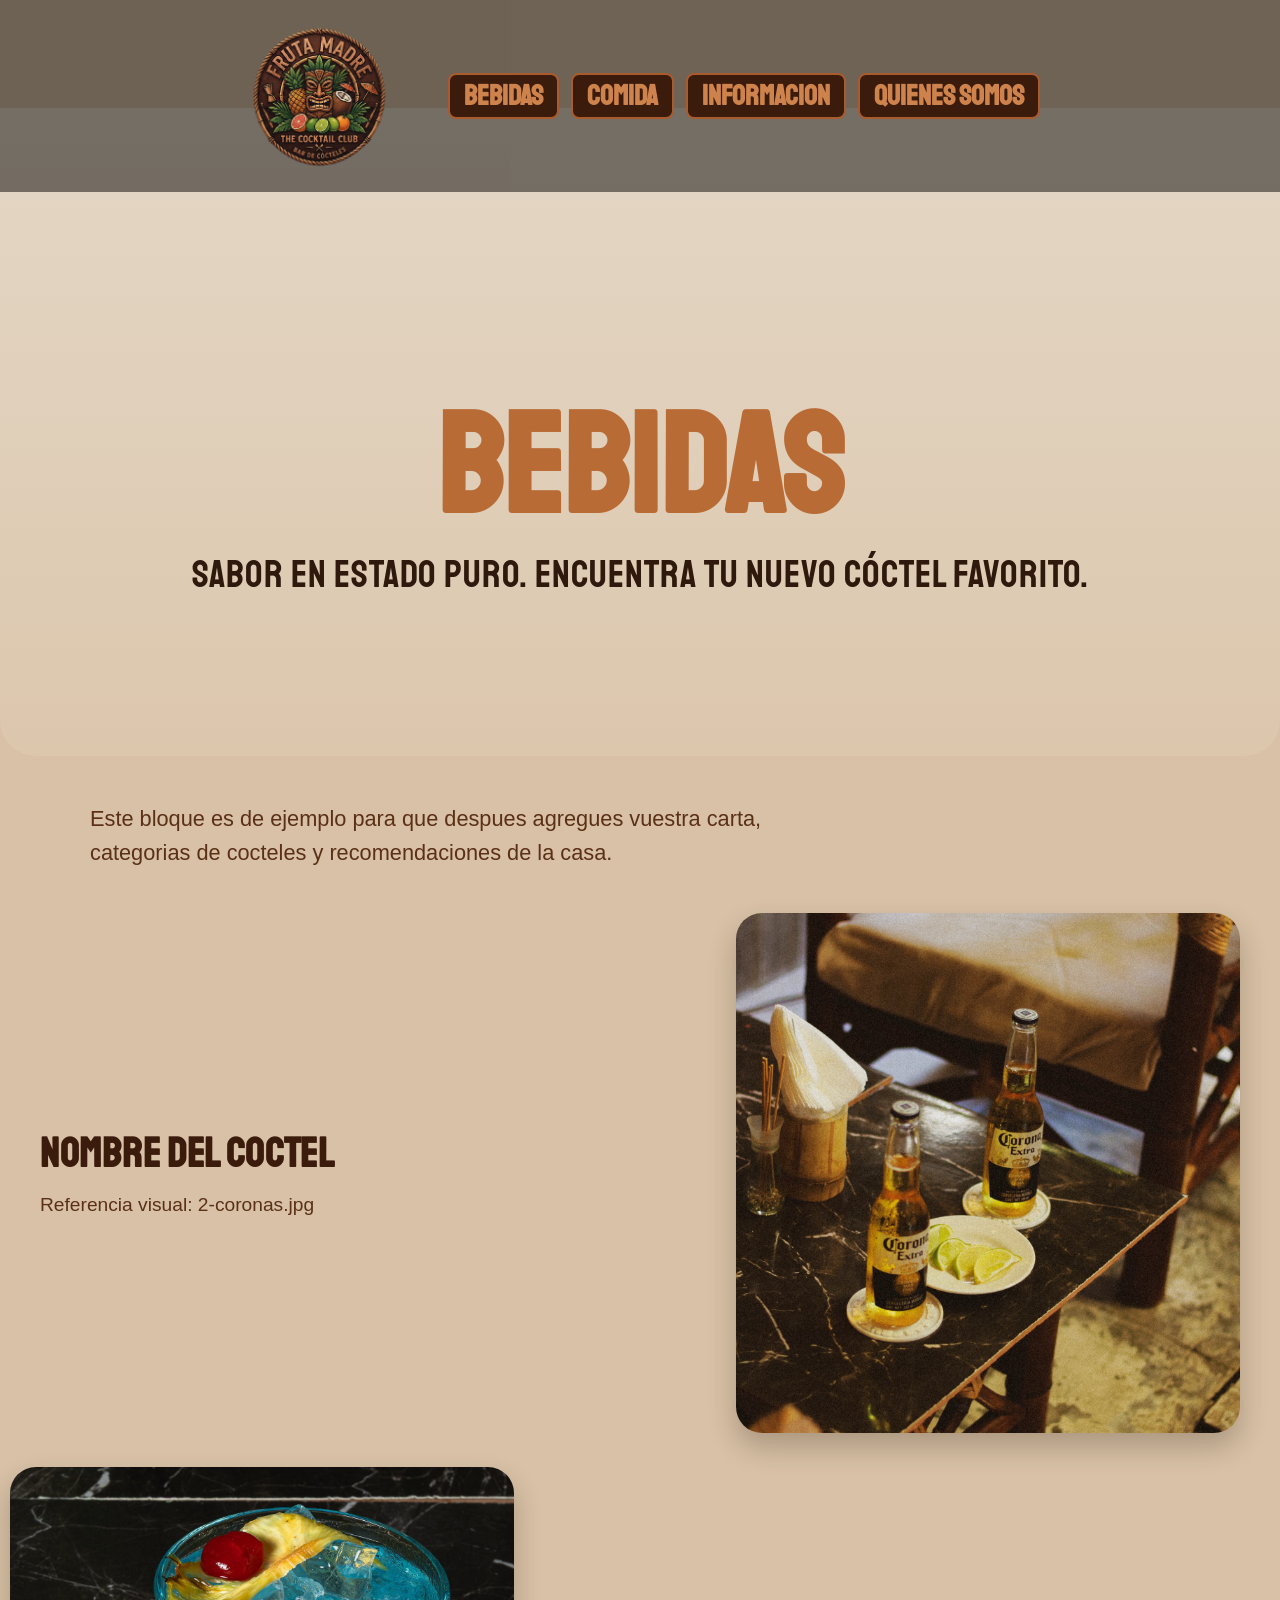
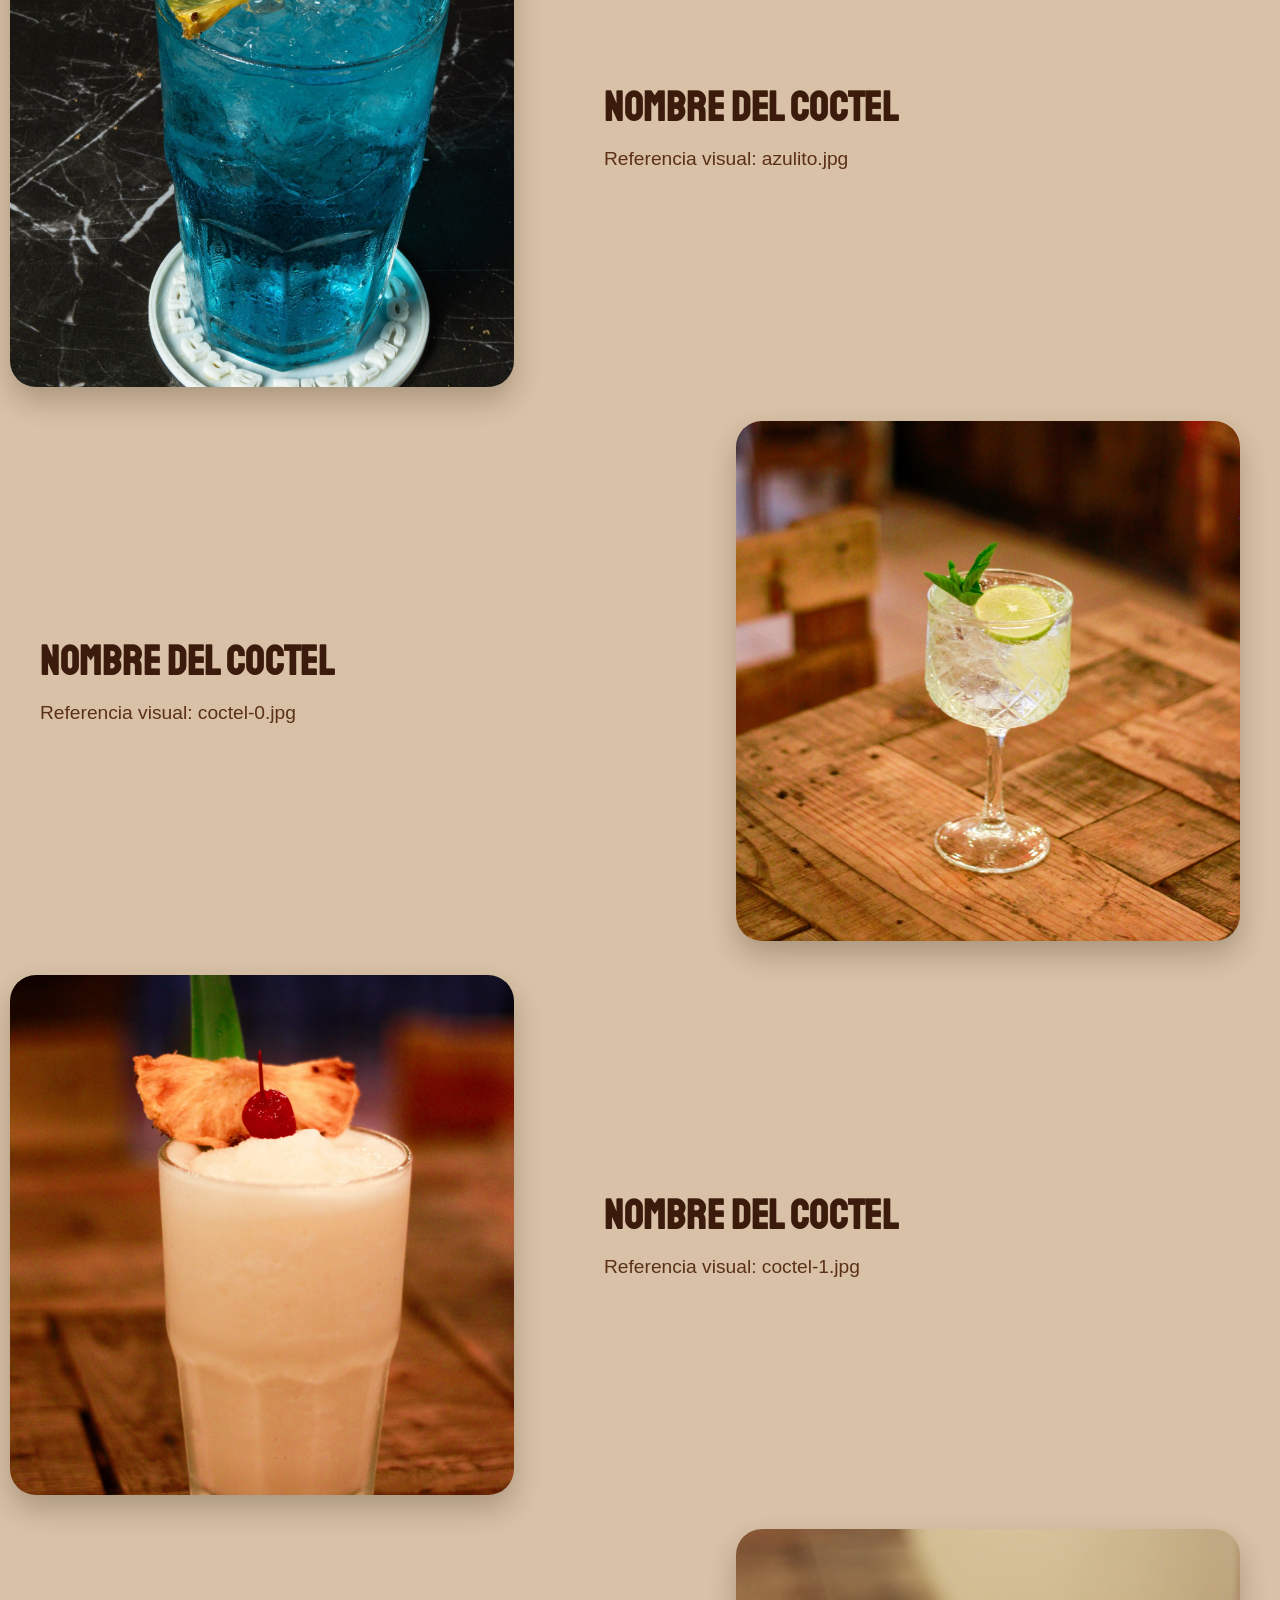
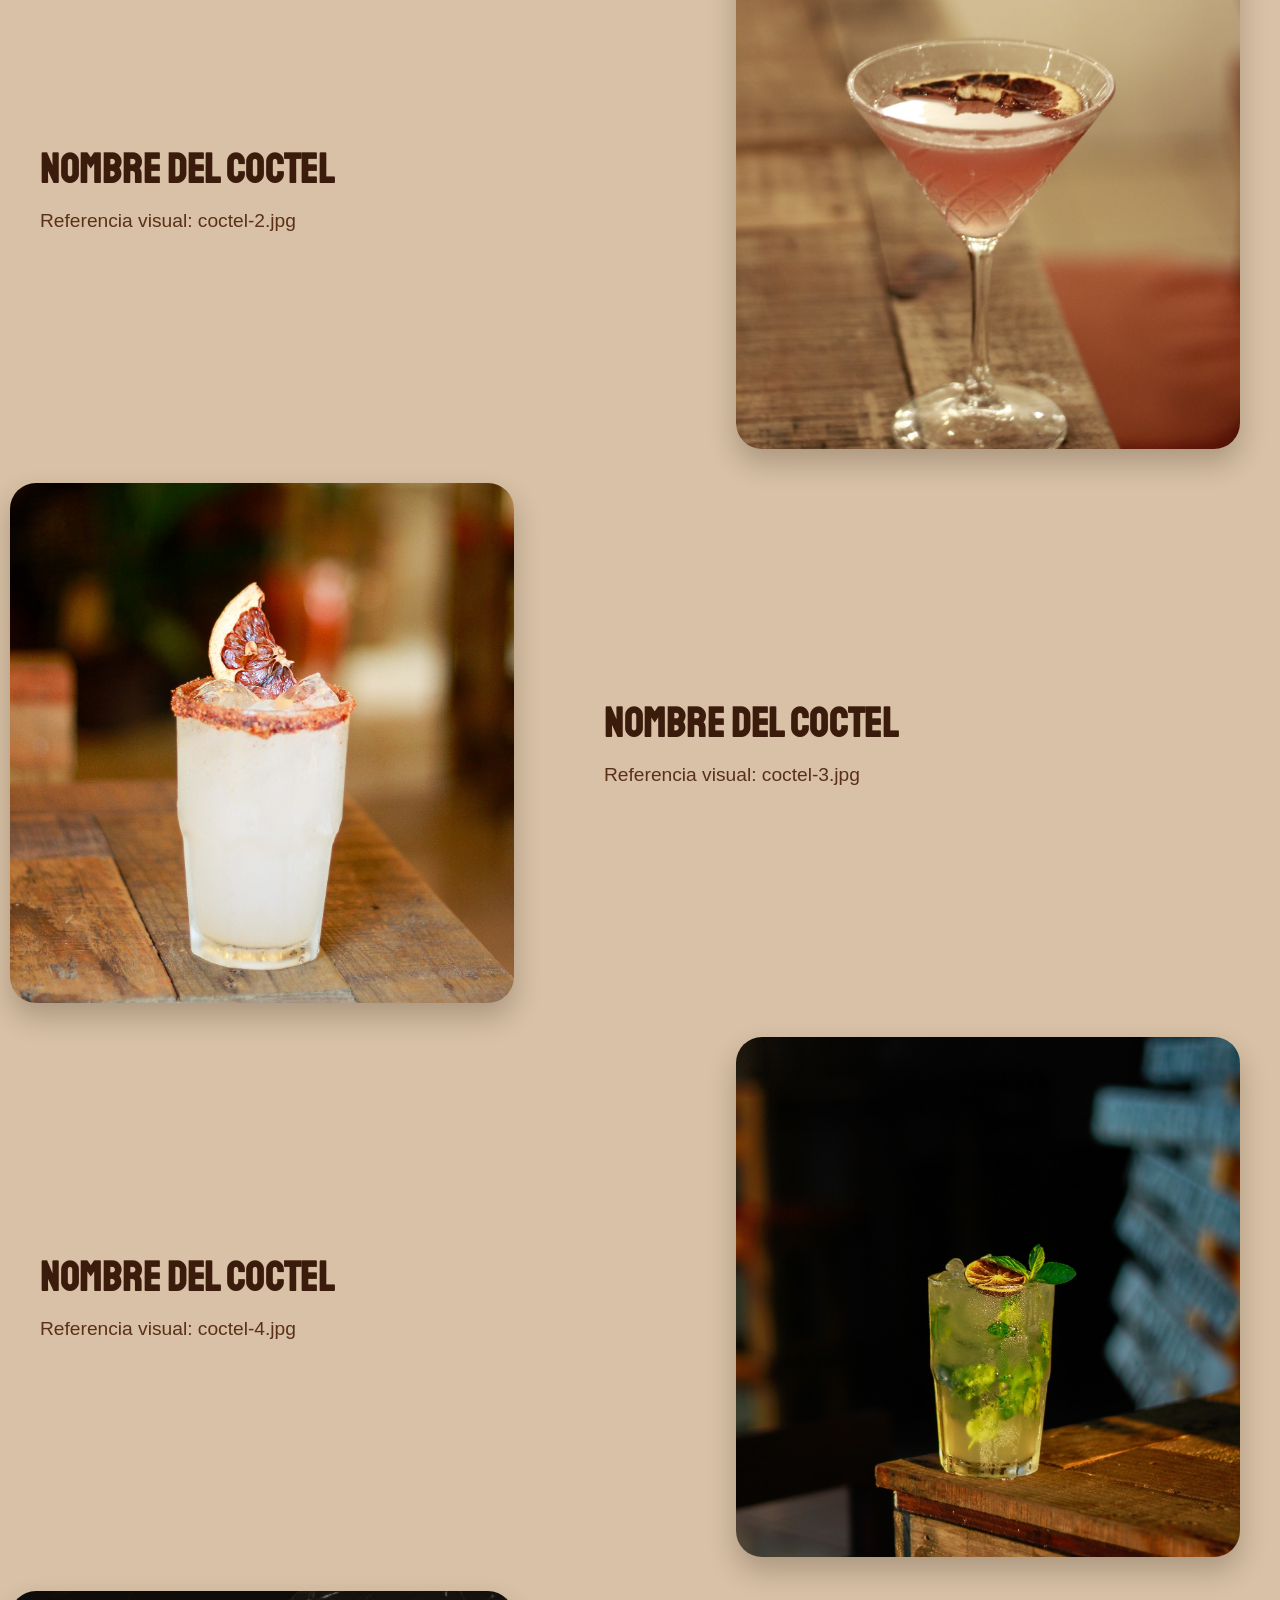
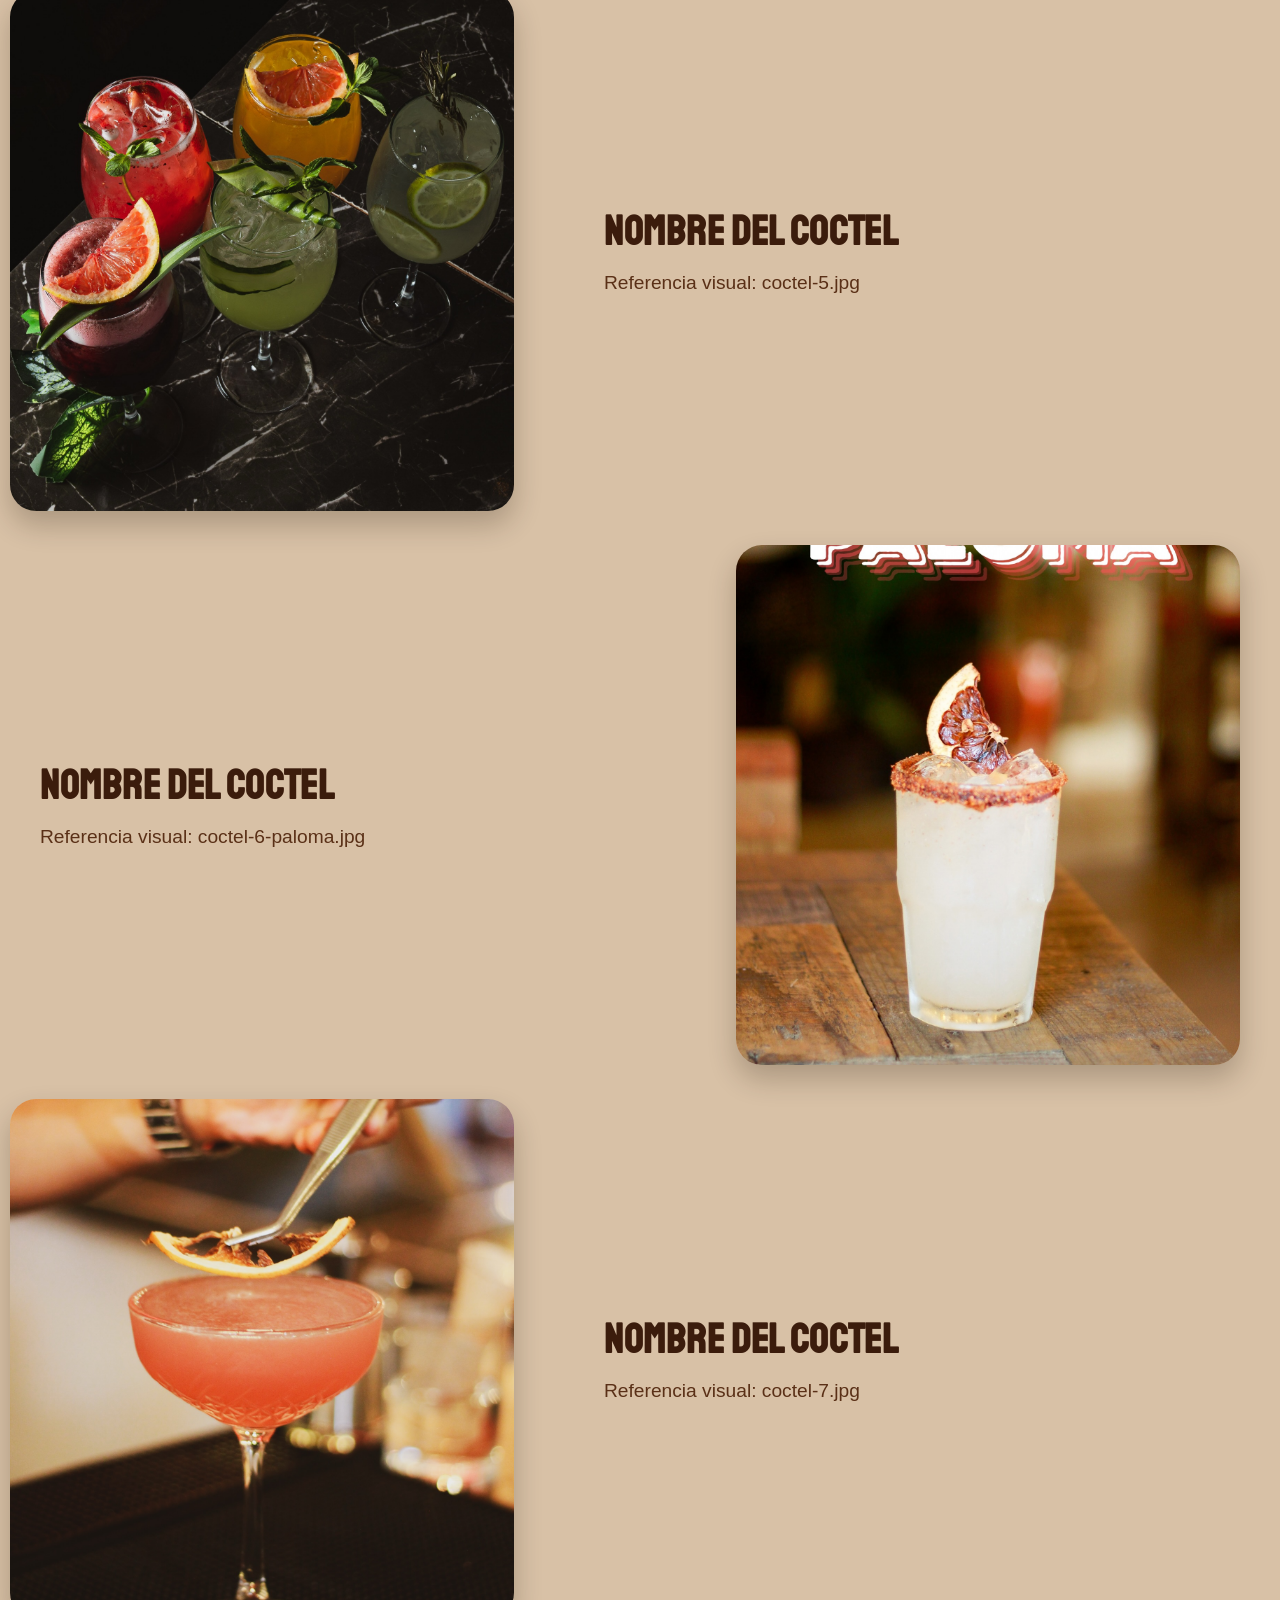
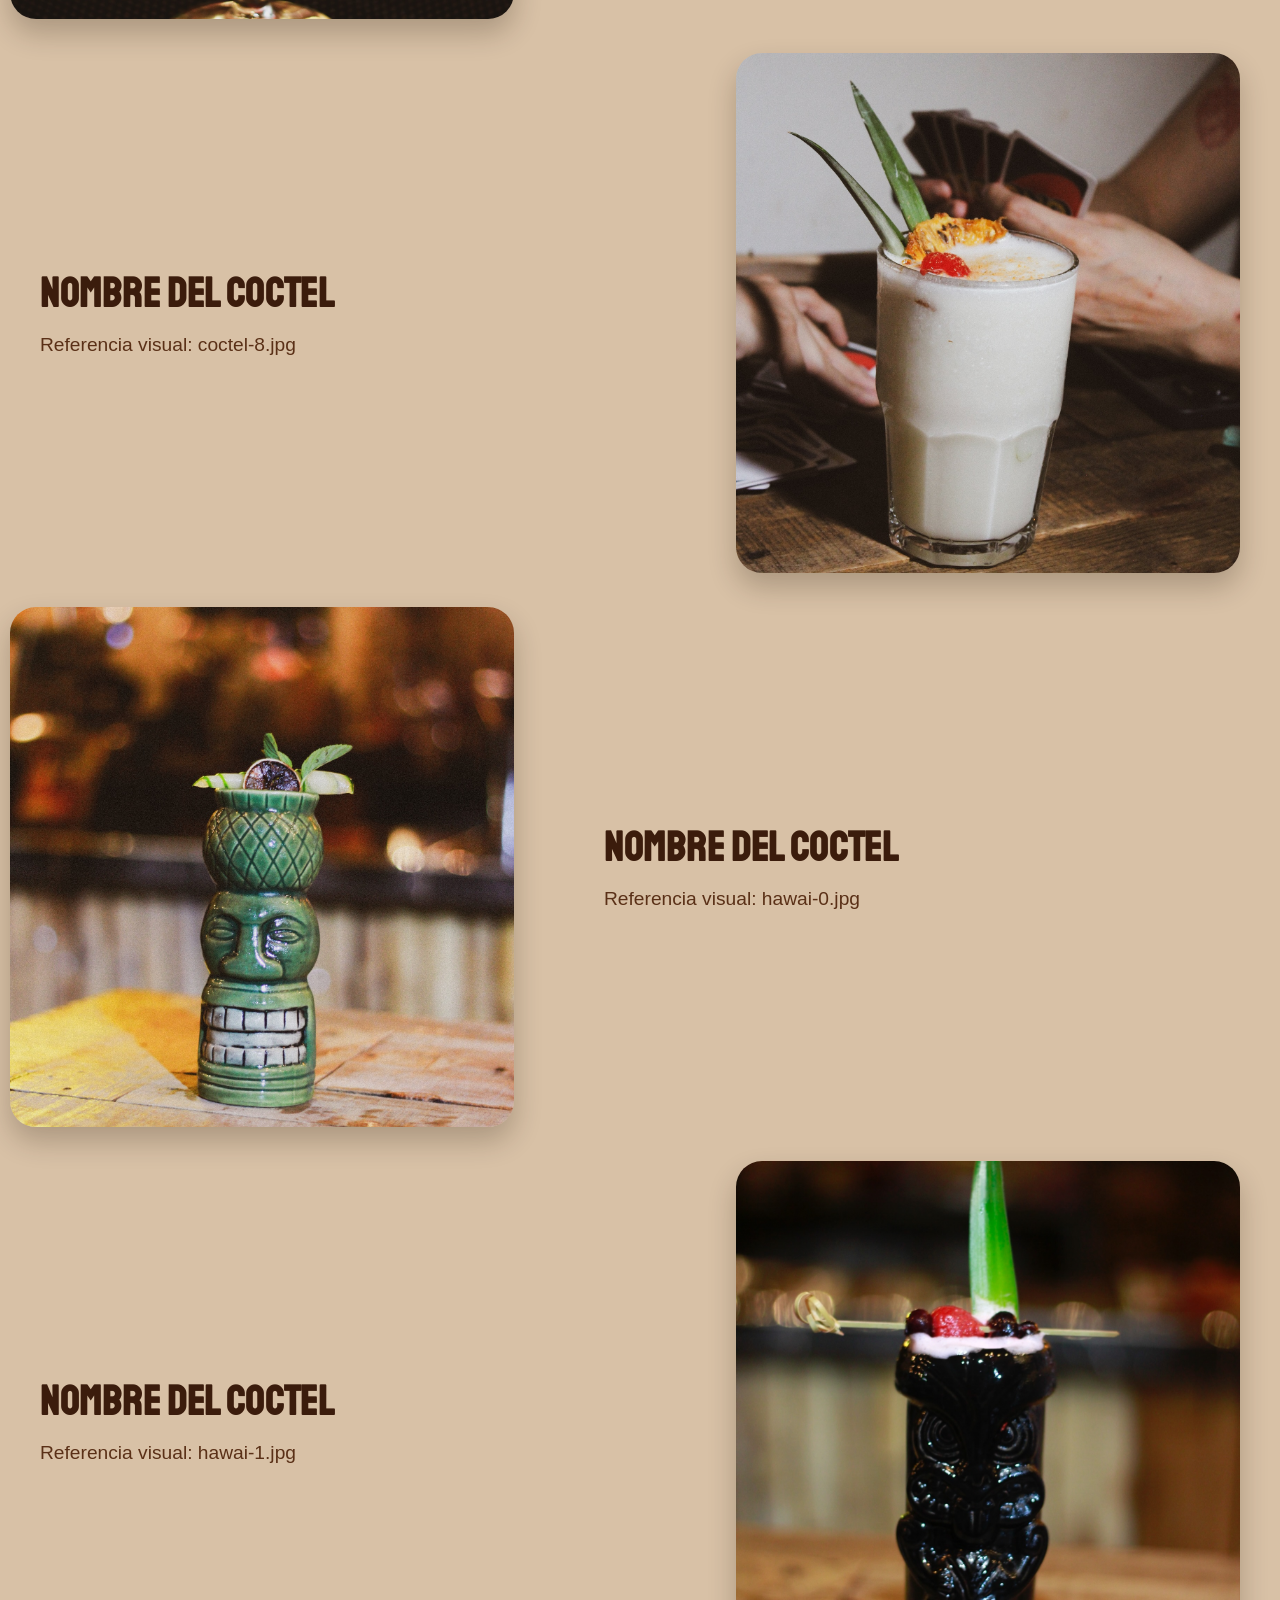
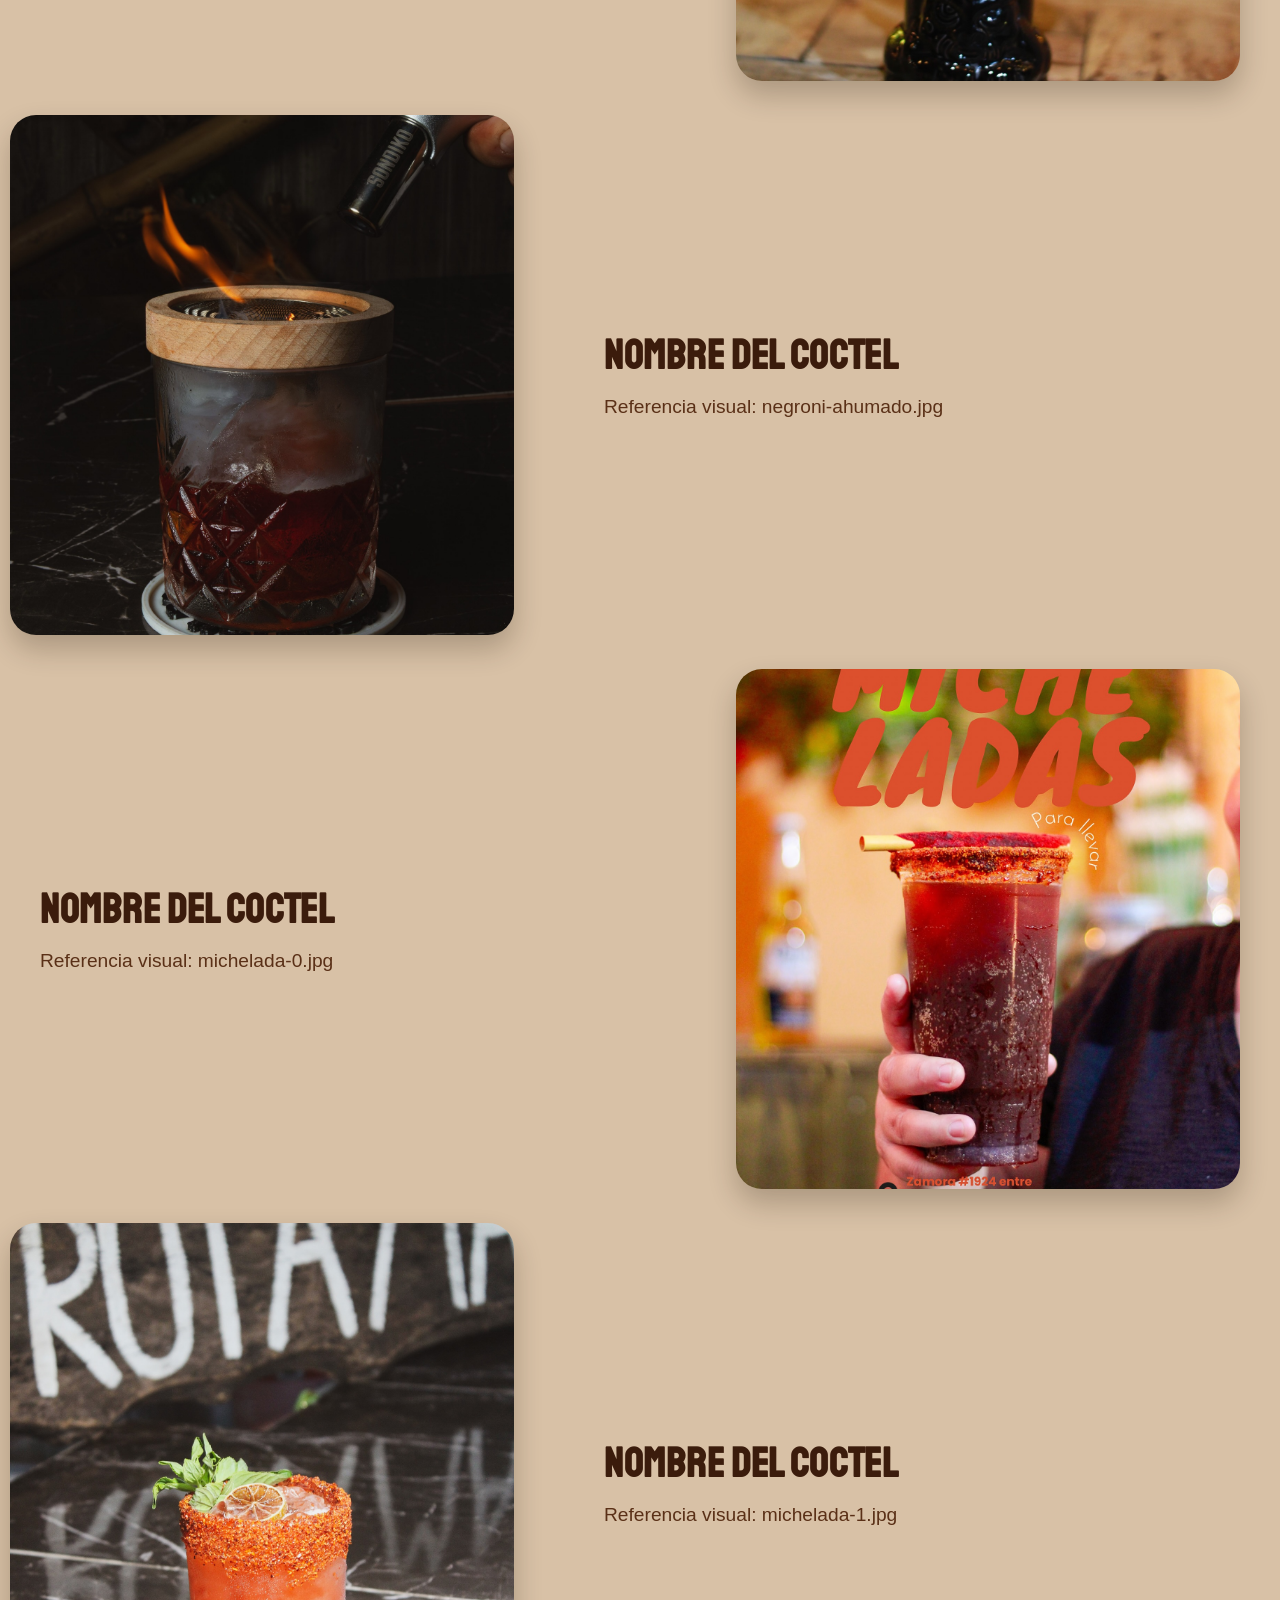
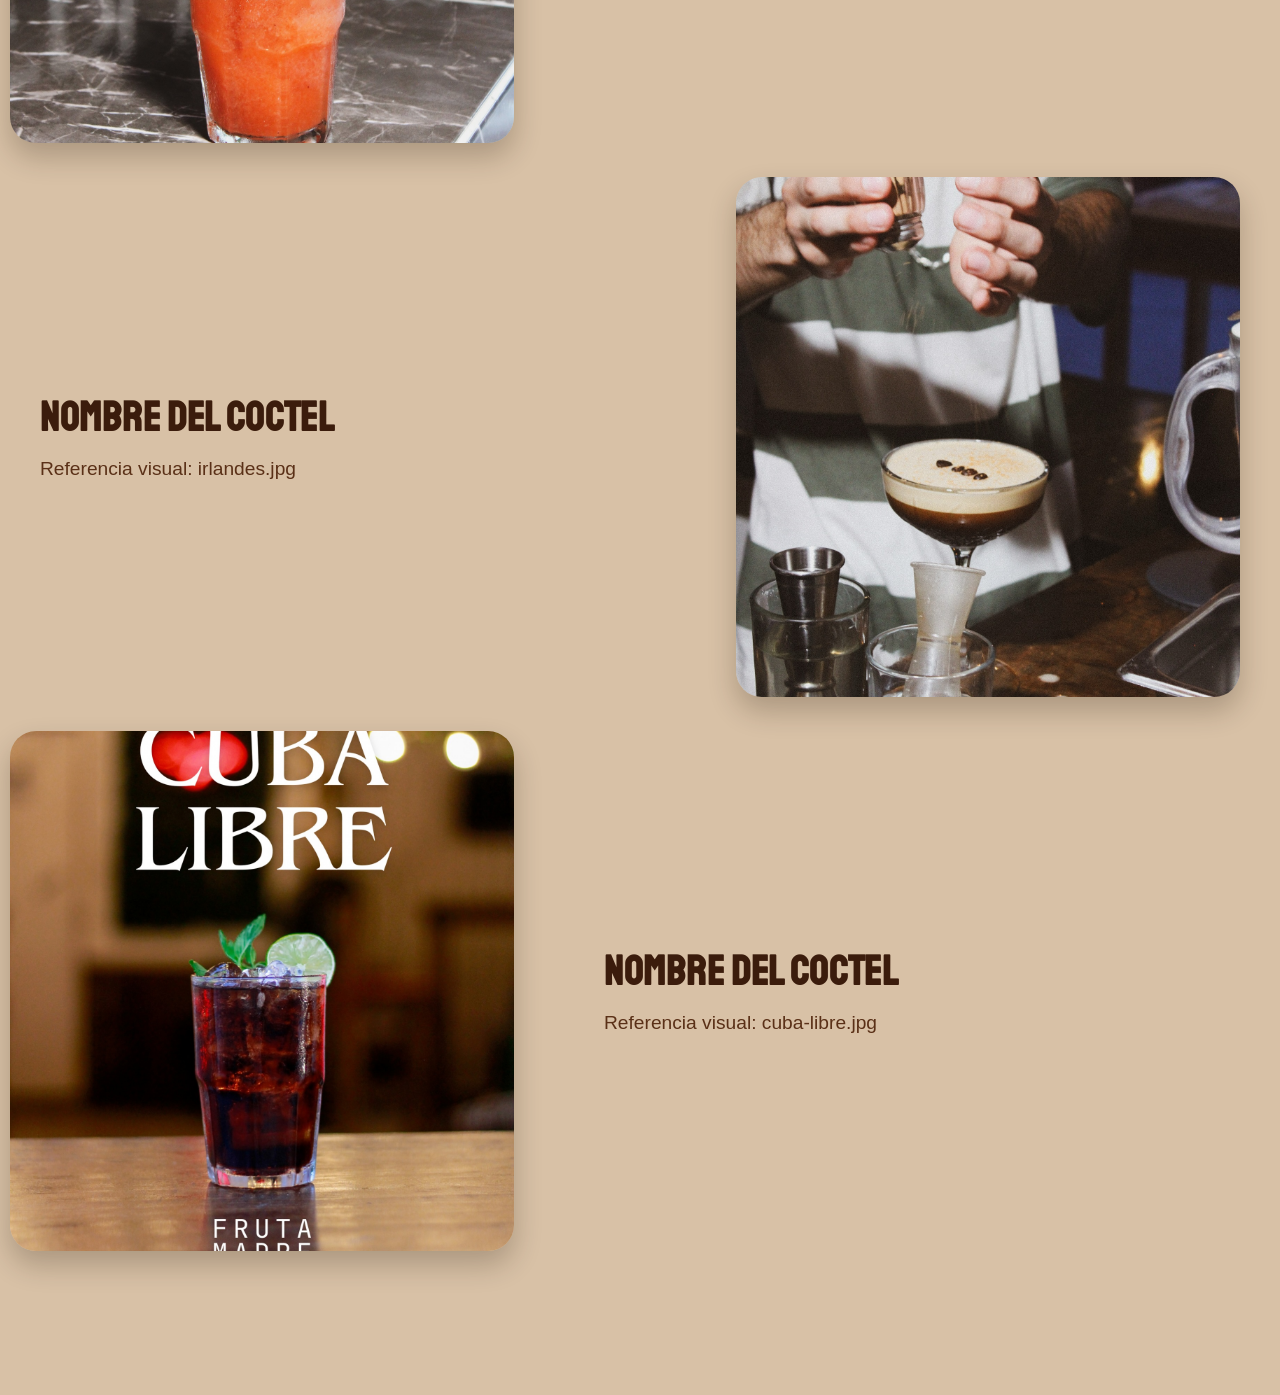
==== commit 5c24304c: "he ajustado las medidas de la pagina, cambiado algunos botones y la hice responsive a movil" ====
--- a/bebidas.html
+++ b/bebidas.html
@@ -19,8 +19,7 @@
             <div class="header-nav">
                 <a class="header-btn" href="bebidas.html">Bebidas</a>
                 <a class="header-btn" href="comida.html">Comida</a>
-                <button type="button" class="header-btn">Horario</button>
-                <button type="button" class="header-btn">Informacion</button>
+                <a class="header-btn" href="informacion.html">Informacion</a>
                 <a class="header-btn" href="quienes-somos.html">Quienes somos</a>
             </div>
         </div>
--- a/css/style.css
+++ b/css/style.css
@@ -3,6 +3,7 @@
     padding: 0;
     font-family: sans-serif;
     background-color: #D8C1A6;
+    overflow-x: hidden;
 }
 
 body.intro-active{
@@ -354,6 +355,11 @@
     display: inline-flex;
     align-items: center;
     justify-content: center;
+    line-height: 1;
+    box-sizing: border-box;
+    appearance: none;
+    -webkit-appearance: none;
+    margin: 0;
 }
 
 .quienes-main{
@@ -510,6 +516,70 @@
     box-shadow: 0 14px 28px rgb(35 19 10 / 24%);
 }
 
+.info-hours-card{
+    background: rgb(255 245 234 / 78%);
+    border: 1px solid rgb(169 91 46 / 30%);
+    border-radius: 24px;
+    box-shadow: 0 10px 22px rgb(35 19 10 / 12%);
+    padding: 26px 24px;
+}
+
+.info-hours-card h2{
+    margin: 0 0 14px;
+    color: #3b1c0c;
+    font-family: 'Staatliches', display;
+    font-size: clamp(34px, 3.2vw, 52px);
+    letter-spacing: .7px;
+}
+
+.info-hours-list{
+    margin: 0;
+    padding: 0;
+    list-style: none;
+    display: grid;
+    gap: 8px;
+}
+
+.info-hours-list li{
+    display: flex;
+    justify-content: space-between;
+    gap: 16px;
+    border-bottom: 1px solid rgb(169 91 46 / 22%);
+    padding-bottom: 8px;
+    color: #5a3017;
+    font-size: clamp(17px, 1.4vw, 22px);
+    line-height: 1.4;
+}
+
+.info-hours-list li span:first-child{
+    font-weight: 700;
+}
+
+.info-reservas-feature,
+.barman-feature:nth-child(even).info-reservas-feature{
+    grid-template-columns: minmax(220px, 1fr) minmax(320px, 1.1fr) minmax(220px, 1fr);
+    gap: 22px;
+}
+
+.info-reservas-feature .barman-feature-text,
+.info-reservas-feature .barman-feature-media,
+.barman-feature:nth-child(even).info-reservas-feature .barman-feature-text,
+.barman-feature:nth-child(even).info-reservas-feature .barman-feature-media{
+    order: initial;
+    transform: translateY(20px);
+}
+
+.info-reservas-feature .barman-feature-text.is-visible,
+.info-reservas-feature .barman-feature-media.is-visible{
+    transform: translateY(0);
+}
+
+.info-reservas-image{
+    object-fit: contain;
+    background: rgb(255 245 234 / 78%);
+    max-height: clamp(220px, 24vw, 300px);
+}
+
 @keyframes introLogo{
     0%{
         opacity: 0;
@@ -609,6 +679,16 @@
         padding: 22px 16px;
     }
 
+    .coctel-feature-text,
+    .coctel-feature-media{
+        transform: translateY(20px);
+    }
+
+    .coctel-feature-text.is-visible,
+    .coctel-feature-media.is-visible{
+        transform: translateY(0);
+    }
+
     .coctel-flavors{
         grid-template-columns: 1fr;
         max-width: none;
@@ -638,6 +718,18 @@
 
     .index-story-image{
         height: clamp(220px, 64vw, 320px);
+    }
+
+    /* En movil evitamos desborde lateral en #experiencia */
+    .index-story-media,
+    .index-story-text,
+    .index-story:nth-child(even) .index-story-text{
+        transform: translateY(20px);
+    }
+
+    .index-story-media.is-visible,
+    .index-story-text.is-visible{
+        transform: translateY(0);
     }
 
     .main-header{
@@ -653,12 +745,17 @@
     }
 
     .header-nav{
-        justify-content: center;
+        width: min(560px, 100%);
+        display: grid;
+        grid-template-columns: repeat(2, minmax(0, 1fr));
         gap: 8px;
     }
 
     .header-btn{
         font-size: clamp(18px, 5vw, 24px);
+        width: 100%;
+        min-height: 46px;
+        padding: 9px 10px;
     }
 
     .quienes-main{
@@ -703,6 +800,41 @@
 
     .barman-feature-image{
         max-height: 430px;
+    }
+
+    .info-hours-card{
+        padding: 22px 16px;
+    }
+
+    .info-hours-list li{
+        flex-direction: column;
+        gap: 4px;
+    }
+
+    .info-reservas-image{
+        max-height: clamp(200px, 54vw, 280px);
+    }
+
+    .info-reservas-feature,
+    .barman-feature:nth-child(even).info-reservas-feature{
+        grid-template-columns: 1fr;
+        gap: 16px;
+    }
+
+    .info-reservas-feature .barman-feature-media{
+        order: initial;
+    }
+
+    .barman-feature-text,
+    .barman-feature-media,
+    .barman-feature:nth-child(even) .barman-feature-text,
+    .barman-feature:nth-child(even) .barman-feature-media{
+        transform: translateY(20px);
+    }
+
+    .barman-feature-text.is-visible,
+    .barman-feature-media.is-visible{
+        transform: translateY(0);
     }
 }
 
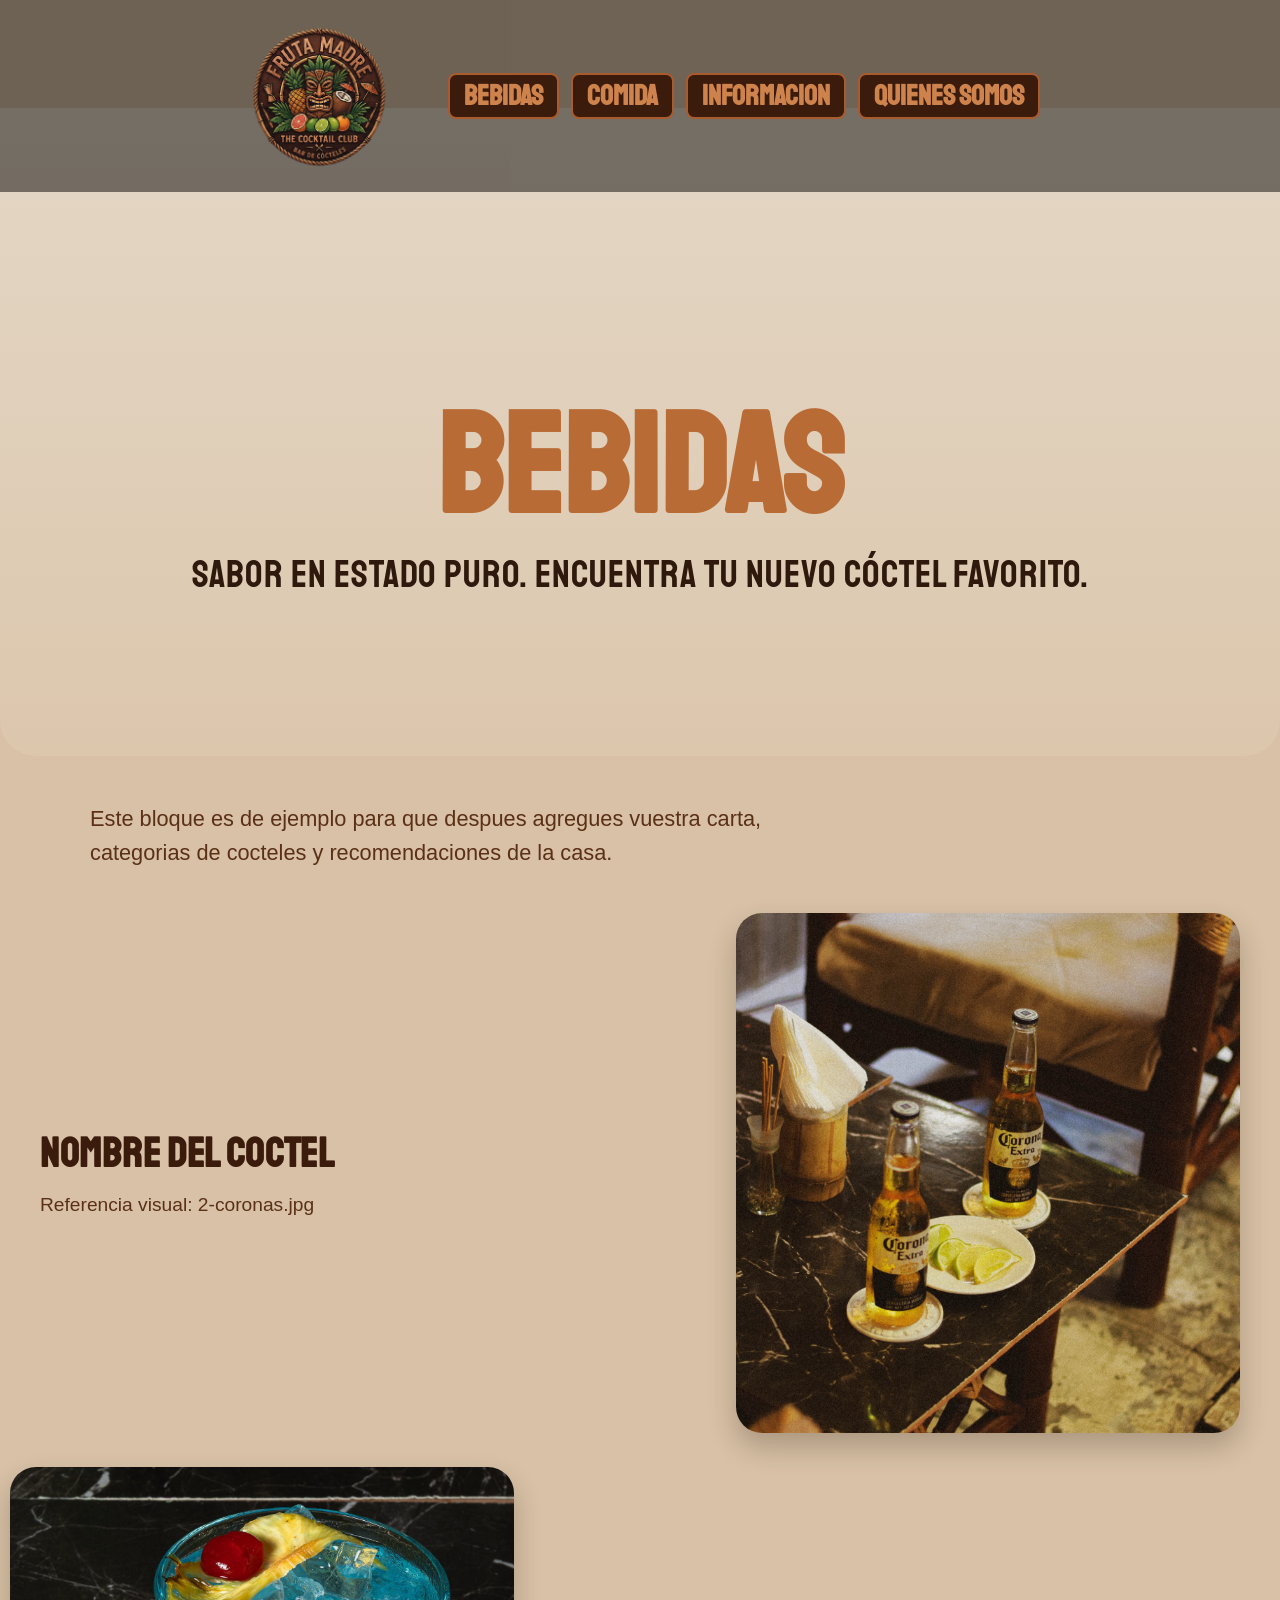
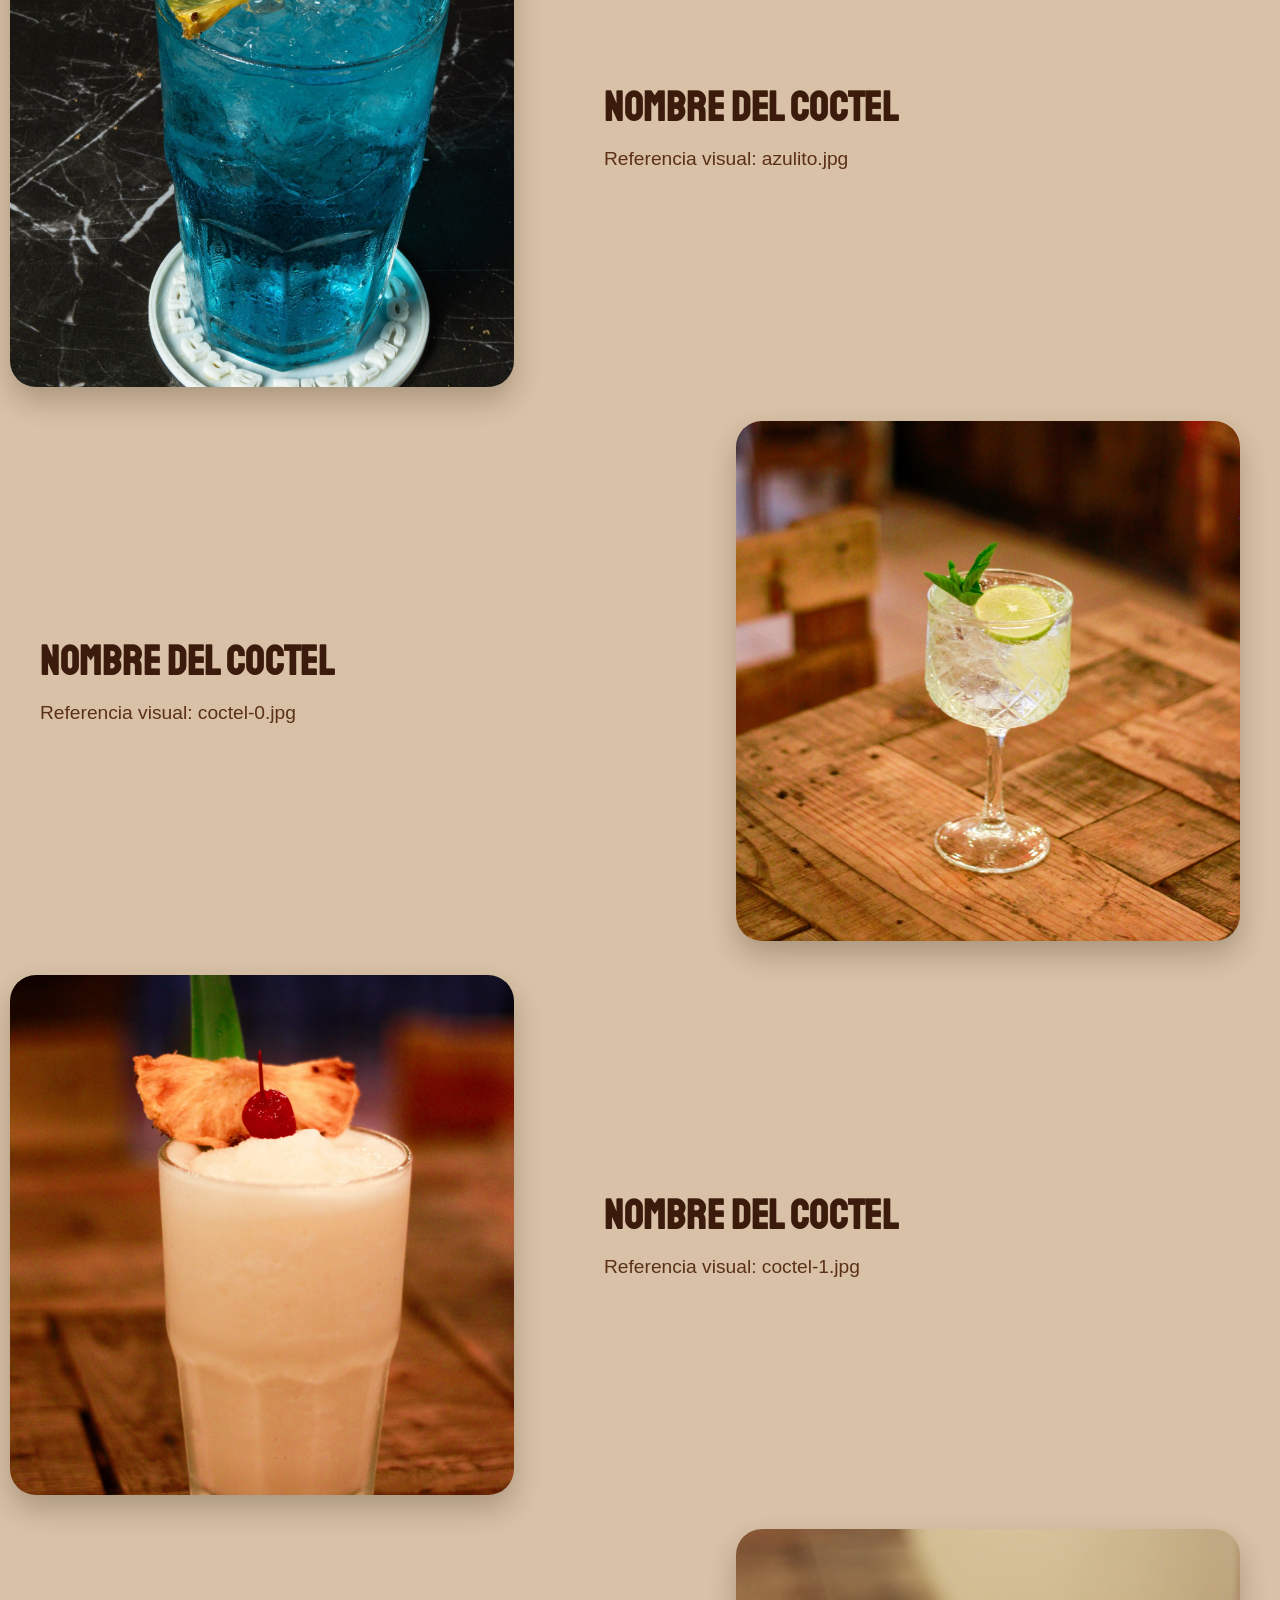
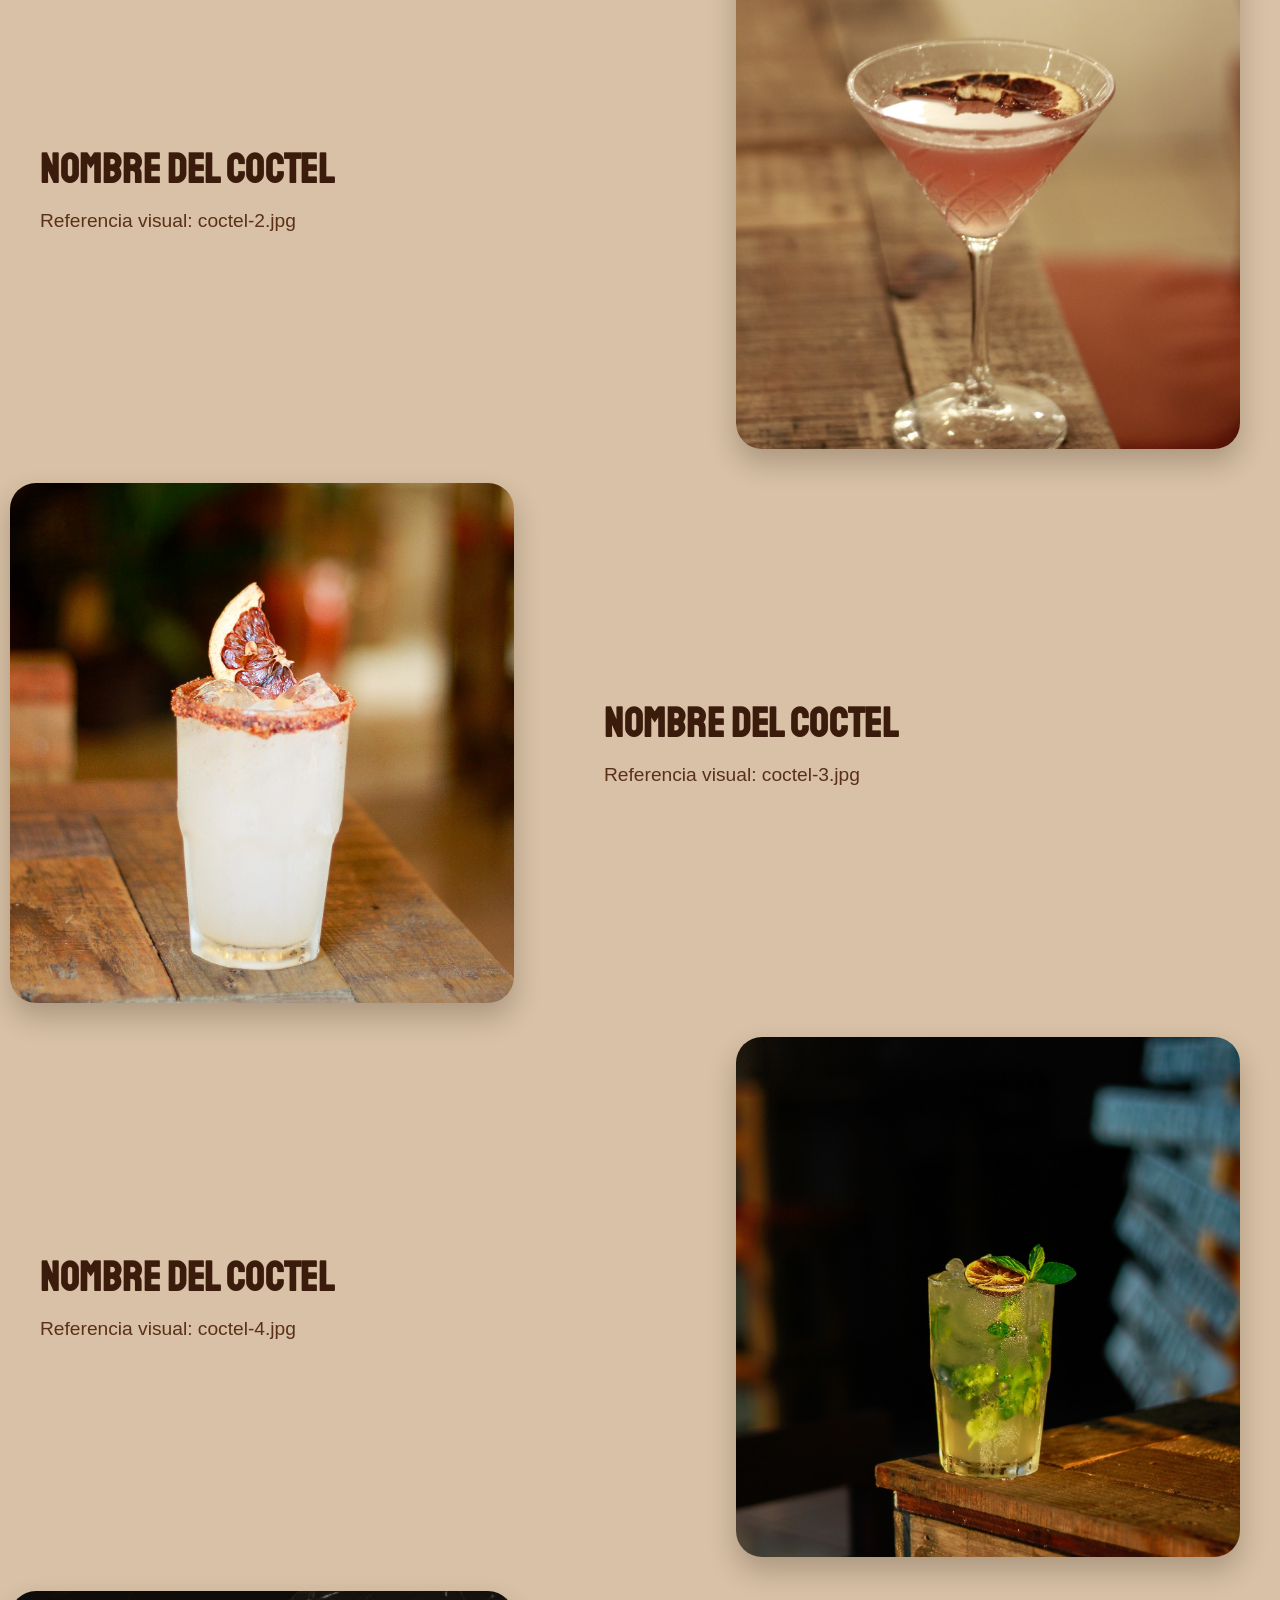
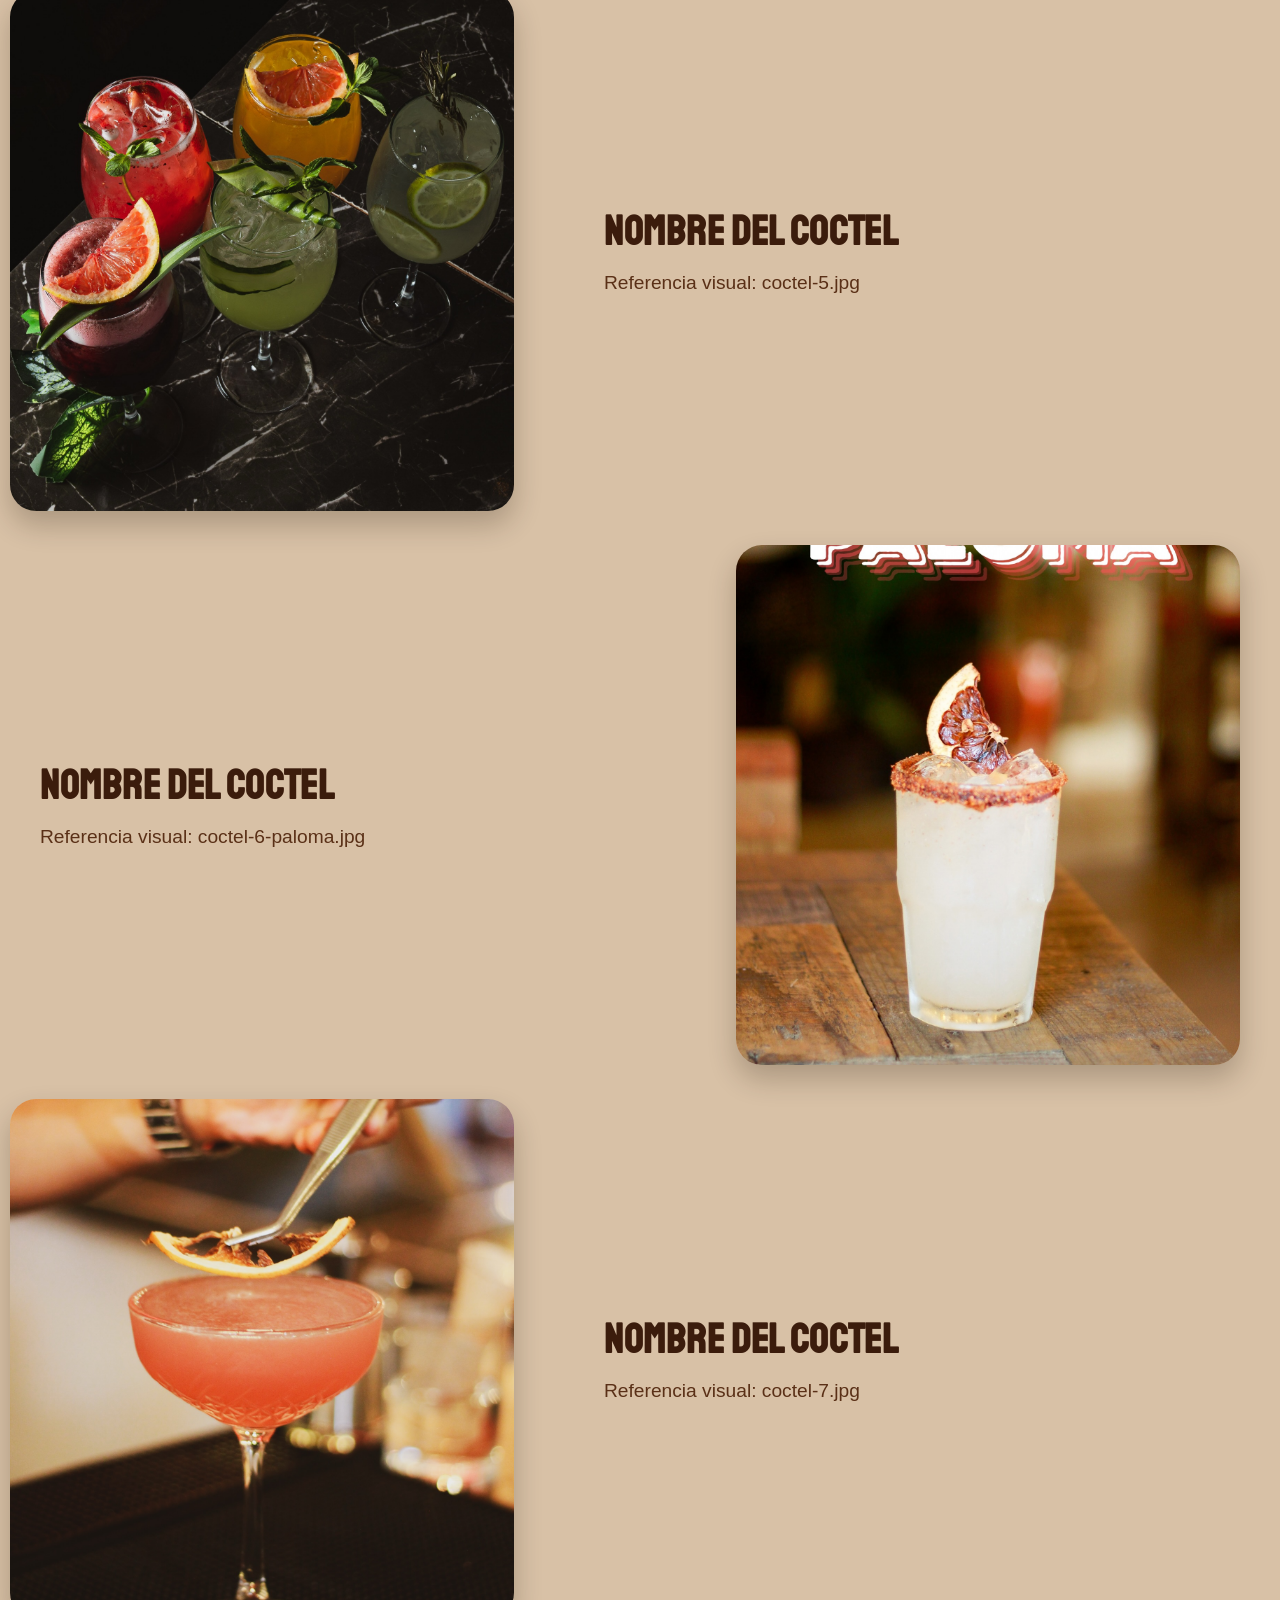
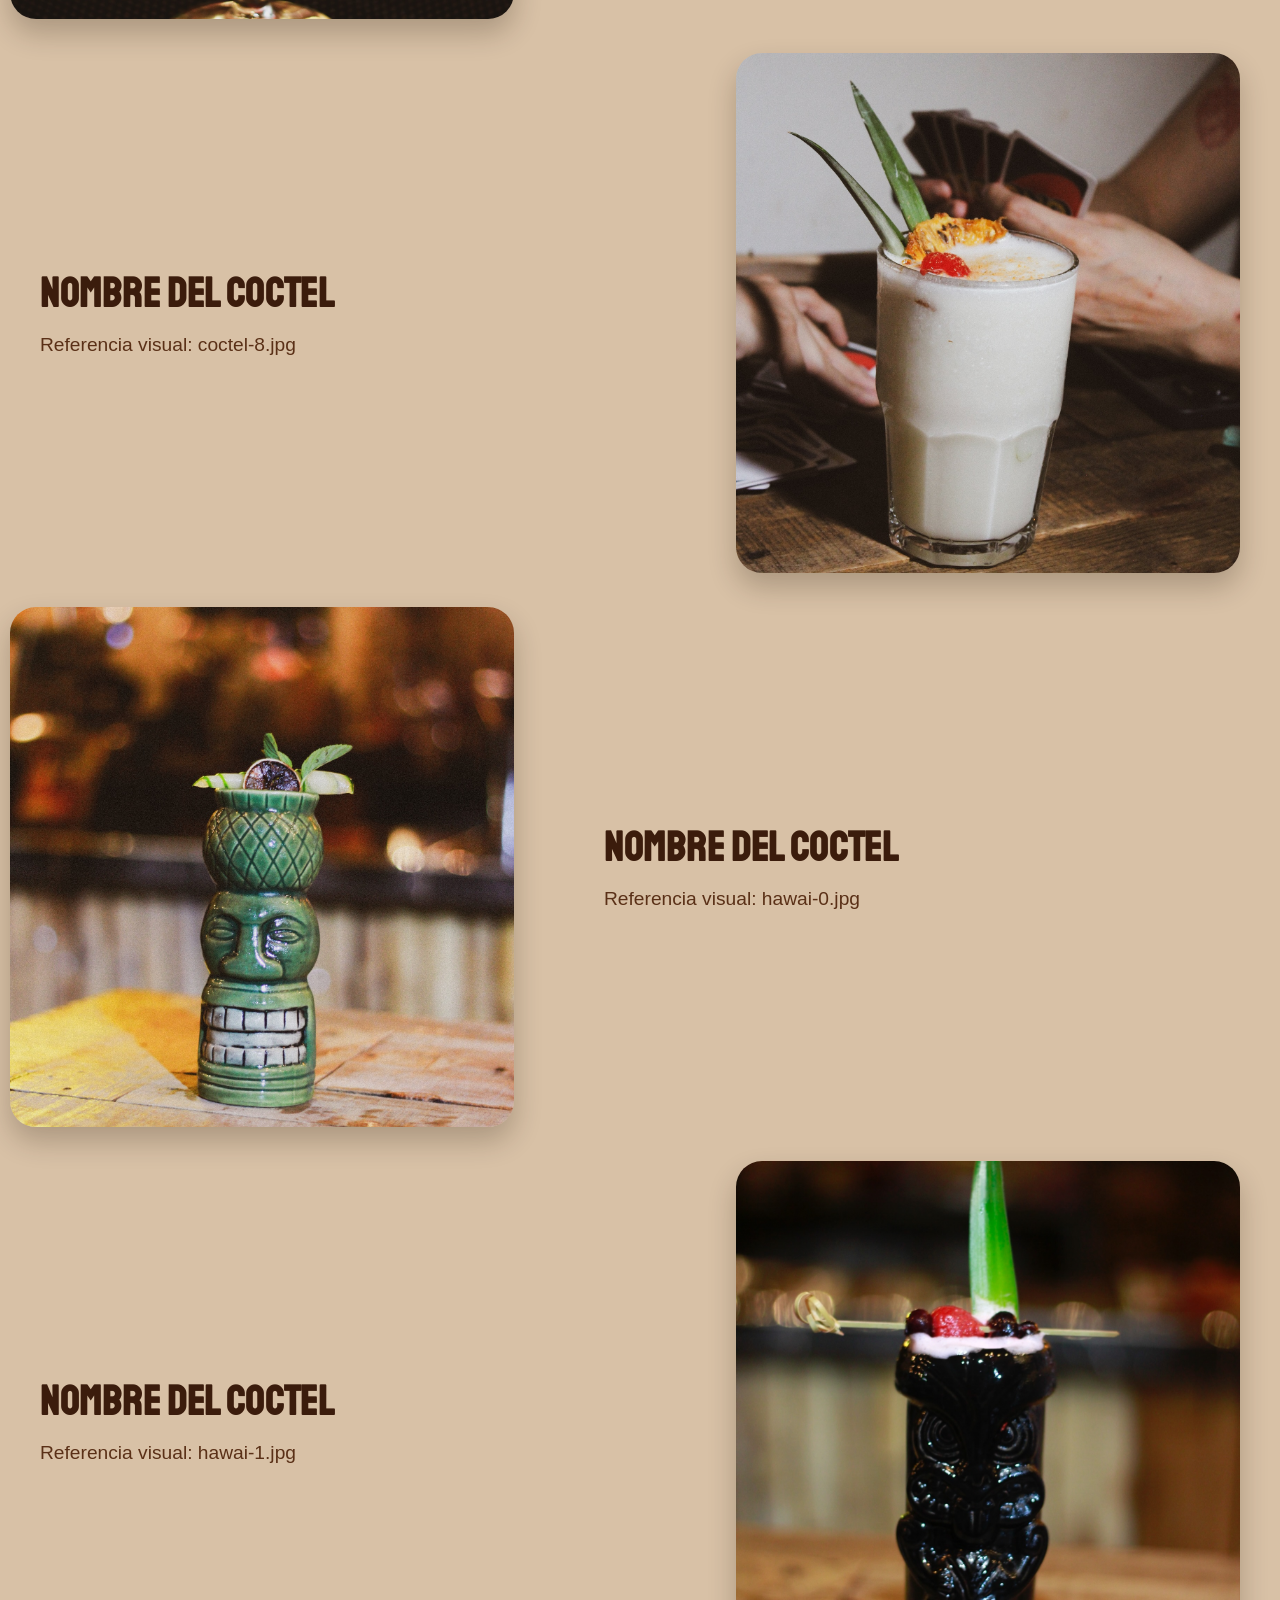
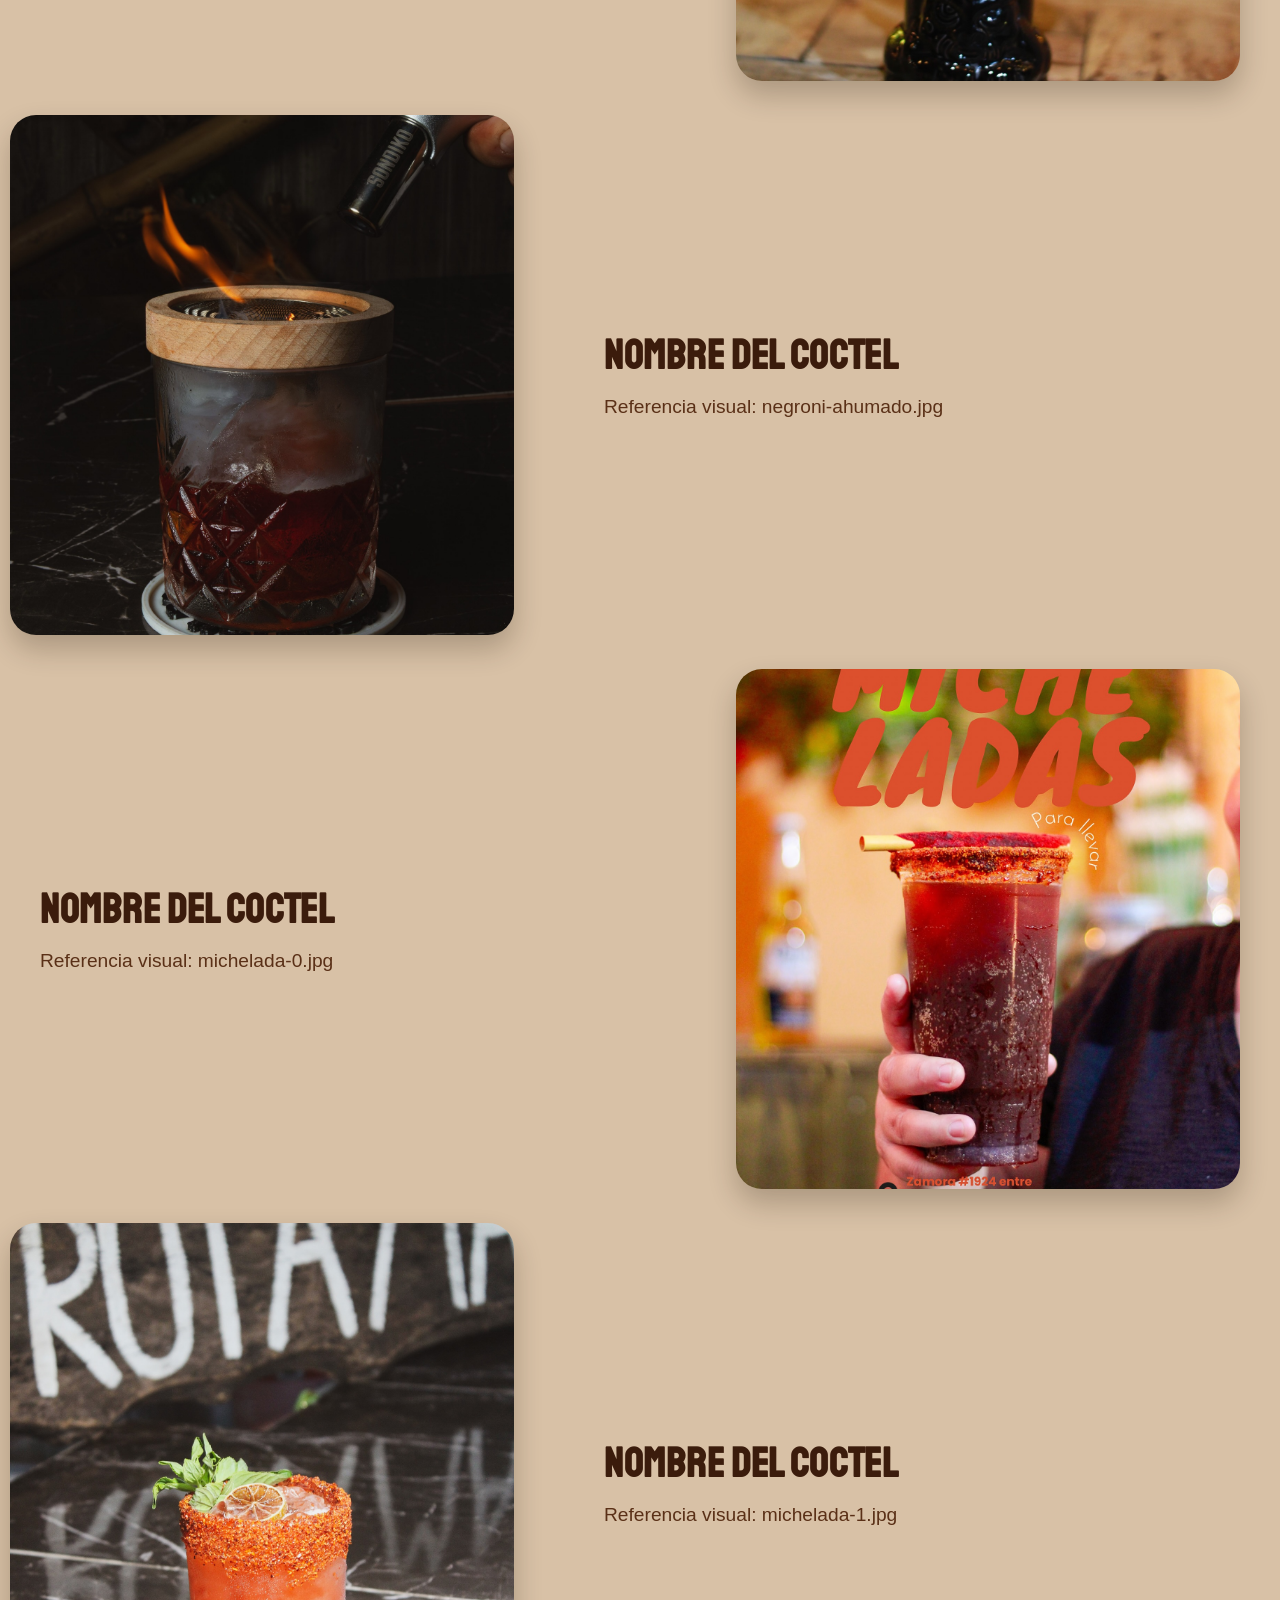
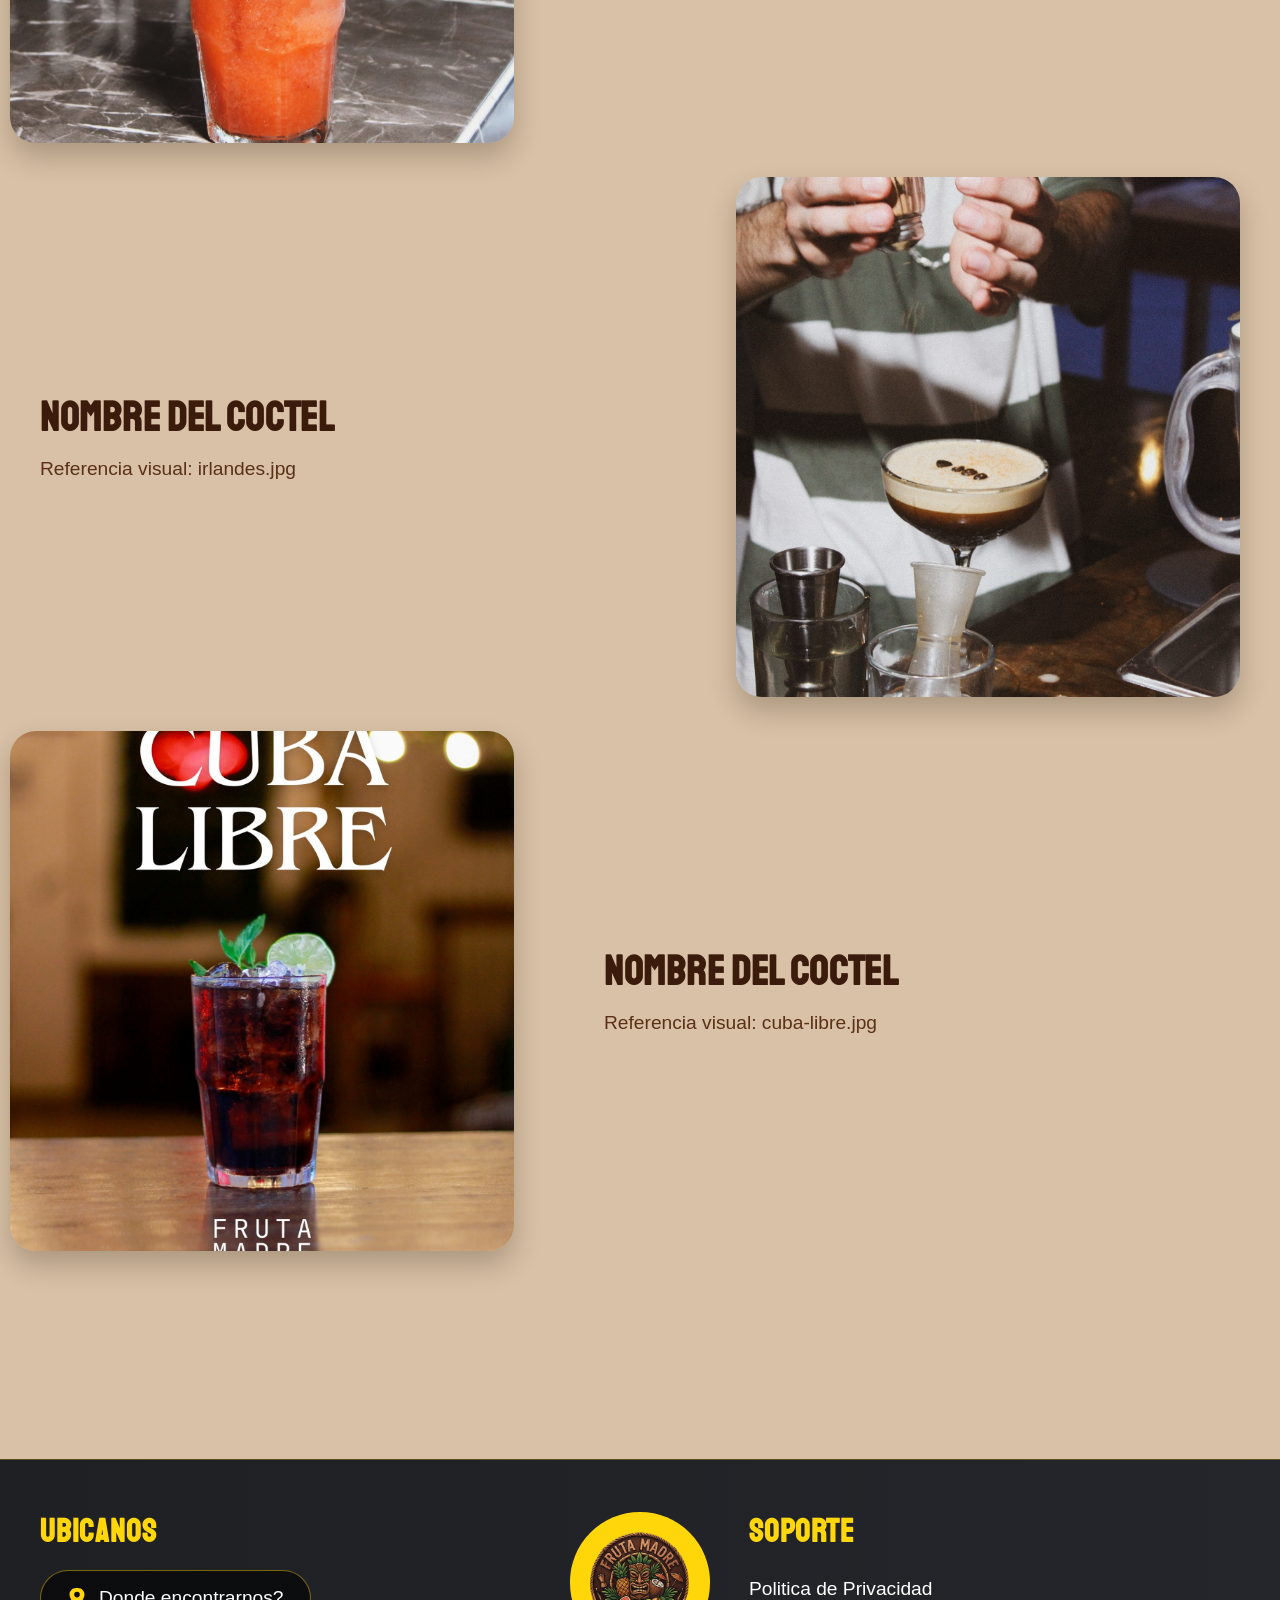
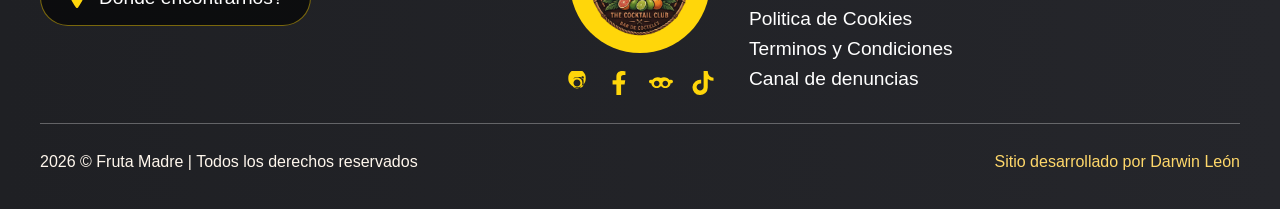
==== commit 5db4d778: "he agregado un footer y he añadido la direccion de la cocteleria" ====
--- a/bebidas.html
+++ b/bebidas.html
@@ -224,6 +224,57 @@
         </section>
     </main>
 
+    <footer class="site-footer">
+        <div class="site-footer-inner">
+            <div class="footer-top">
+                <section class="footer-block footer-location">
+                    <h2>Ubicanos</h2>
+                    <a class="footer-pill" href="https://maps.app.goo.gl/3fiCNSRYSMNFjonS8" target="_blank" rel="noopener noreferrer">
+                        <span class="footer-pill-icon" aria-hidden="true">
+                            <svg viewBox="0 0 384 512"><path d="M168 0C75.2 0 0 75.2 0 168c0 87.2 127.4 279.4 160.5 327.9c15.3 22.4 48.7 22.4 64 0C256.6 447.4 384 255.2 384 168C384 75.2 308.8 0 216 0H168zm24 240a72 72 0 1 1 0-144a72 72 0 1 1 0 144z"></path></svg>
+                        </span>
+                        <span>Donde encontrarnos?</span>
+                    </a>
+                </section>
+
+                <section class="footer-block footer-brand">
+                    <a href="index.html#inicio" aria-label="Ir al inicio">
+                        <img src="img/logo-sin-fondo.png" alt="Logo Fruta Madre" class="footer-brand-logo">
+                    </a>
+                    <div class="footer-social" aria-label="Redes sociales">
+                        <a href="https://www.instagram.com/fruta___madre?igsh=MWRqN3QzeGM2dTN4ag==" target="_blank" aria-label="Instagram">
+                            <svg viewBox="0 0 448 512"><path d="M224.1 141c-63.6 0-114.9 51.3-114.9 114.9S160.5 370.8 224.1 370.8 339 319.5 339 255.9 287.7 141 224.1 141zm0 189.6c-41.3 0-74.7-33.4-74.7-74.7s33.4-74.7 74.7-74.7 74.7 33.4 74.7 74.7-33.4 74.7-74.7 74.7zm146.4-194.3c0 14.9-12 26.9-26.9 26.9-14.9 0-26.9-12-26.9-26.9 0-14.9 12-26.9 26.9-26.9 14.9 0 26.9 12 26.9 26.9zM398.8 80c-17.8-45.9-53.9-82-99.8-99.8C261.8-34.7 186.2-34.7 149  -19.8 103.1-2 67 34.1 49.2 80 34.3 117.2 34.3 192.8 49.2 230c17.8 45.9 53.9 82 99.8 99.8 37.2 14.9 112.8 14.9 150 0 45.9-17.8 82-53.9 99.8-99.8 14.9-37.2 14.9-112.8 0-150zM357.6 308c-7.8 19.6-23 34.8-42.6 42.6-29.5 11.8-99.4 9.1-131 0-19.6-7.8-34.8-23-42.6-42.6-11.8-29.5-9.1-99.4 0-131 7.8-19.6 23-34.8 42.6-42.6 29.5-11.8 99.4-9.1 131 0 19.6 7.8 34.8 23 42.6 42.6 11.8 29.5 9.1 99.4 0 131z"></path></svg>
+                        </a>
+                        <a href="#" target="_blank" aria-label="Facebook">
+                            <svg viewBox="0 0 320 512"><path d="M279.1 288l14.2-92.7h-88.9v-60.1c0-25.4 12.4-50.1 52.2-50.1h40.4V6.3S260.4 0 225.4 0c-73.2 0-121 44.4-121 124.7v70.6H22.9V288h81.5v224h100.2V288h74.5z"></path></svg>
+                        </a>
+                        <a href="#" target="_blank" aria-label="Tripadvisor">
+                            <svg viewBox="0 0 576 512"><path d="M528.9 178.1c-11.1 0-22 2.2-32.1 6.1-30.9-40.8-80.4-67.2-136.8-67.2-26.6 0-51.7 5.9-74.2 16.3C263.3 122.9 238.2 117 211.6 117c-56.4 0-105.9 26.4-136.8 67.2-10.1-3.9-21-6.1-32.1-6.1C19.1 178.1 0 197.2 0 220.8s19.1 42.7 42.7 42.7c4.4 0 8.6-.7 12.6-1.9 7.7 65.1 62.8 115.6 130.1 115.6 41.3 0 77.9-18.9 102-48.5 24.1 29.7 60.7 48.5 102 48.5 67.4 0 122.4-50.5 130.1-115.6 4 1.2 8.2 1.9 12.6 1.9 23.6 0 42.7-19.1 42.7-42.7s-19.1-42.7-42.7-42.7zM185.4 333.9c-36.9 0-66.8-29.9-66.8-66.8s29.9-66.8 66.8-66.8 66.8 29.9 66.8 66.8-29.9 66.8-66.8 66.8zm205.2 0c-36.9 0-66.8-29.9-66.8-66.8s29.9-66.8 66.8-66.8 66.8 29.9 66.8 66.8-29.9 66.8-66.8 66.8z"></path></svg>
+                        </a>
+                        <a href="#" target="_blank" aria-label="TikTok">
+                            <svg viewBox="0 0 448 512"><path d="M448 209.9a210.1 210.1 0 0 1-122.8-39.2v178.7A162.6 162.6 0 1 1 185 188.3v80.9a74.7 74.7 0 1 0 52.2 71.2V0h88a121.2 121.2 0 0 0 1.9 22.2h0A122.2 122.2 0 0 0 448 143.8v66.1z"></path></svg>
+                        </a>
+                    </div>
+                </section>
+
+                <nav class="footer-block footer-support" aria-label="Soporte">
+                    <h2>Soporte</h2>
+                    <a href="#">Politica de Privacidad</a>
+                    <a href="#">Politica de Cookies</a>
+                    <a href="#">Terminos y Condiciones</a>
+                    <a href="#">Canal de denuncias</a>
+                </nav>
+            </div>
+
+            <div class="footer-divider"></div>
+
+            <div class="footer-bottom">
+                <p>2026 &copy; Fruta Madre | Todos los derechos reservados</p>
+                <p>Sitio desarrollado por Darwin León</p>
+            </div>
+        </div>
+    </footer>
+
     <script src="https://cdn.jsdelivr.net/npm/gsap@3.14.1/dist/gsap.min.js"></script>
     <script src="js/script.js"></script>
 </body>
--- a/css/style.css
+++ b/css/style.css
@@ -580,6 +580,132 @@
     max-height: clamp(220px, 24vw, 300px);
 }
 
+.site-footer{
+    margin-top: 64px;
+    background: linear-gradient(90deg, #1f2024 0%, #25262b 100%);
+    border-top: 1px solid rgb(255 214 10 / 25%);
+    color: #fff7ed;
+}
+
+.site-footer-inner{
+    width: min(1200px, calc(100% - 56px));
+    margin: 0 auto;
+    padding: 52px 0 36px;
+}
+
+.footer-top{
+    display: grid;
+    grid-template-columns: 1fr auto 1fr;
+    align-items: start;
+    gap: 34px;
+}
+
+.footer-block h2{
+    margin: 0 0 18px;
+    color: #ffd60a;
+    font-family: 'Staatliches', display;
+    font-size: clamp(32px, 2.2vw, 40px);
+    letter-spacing: .8px;
+    text-transform: uppercase;
+}
+
+.footer-location{
+    display: flex;
+    flex-direction: column;
+    align-items: flex-start;
+}
+
+.footer-pill{
+    display: inline-flex;
+    align-items: center;
+    gap: 12px;
+    min-height: 54px;
+    padding: 0 26px;
+    border-radius: 999px;
+    border: 1px solid rgb(255 214 10 / 45%);
+    background: rgb(0 0 0 / 60%);
+    color: #ffffff;
+    text-decoration: none;
+    font-size: clamp(18px, 1.5vw, 30px);
+}
+
+.footer-pill-icon{
+    width: 20px;
+    height: 20px;
+    display: inline-flex;
+    color: #ffd60a;
+}
+
+.footer-brand{
+    text-align: center;
+}
+
+.footer-brand-logo{
+    width: clamp(120px, 11vw, 170px);
+    aspect-ratio: 1 / 1;
+    border-radius: 50%;
+    object-fit: contain;
+    background: #ffd60a;
+    padding: 10px;
+    box-sizing: border-box;
+}
+
+.footer-social{
+    margin-top: 14px;
+    display: flex;
+    justify-content: center;
+    gap: 18px;
+}
+
+.footer-social a{
+    color: #ffd60a;
+    display: inline-flex;
+    width: 24px;
+    height: 24px;
+}
+
+.footer-social a svg,
+.footer-pill-icon svg{
+    width: 100%;
+    height: 100%;
+    fill: currentColor;
+}
+
+.footer-support{
+    display: flex;
+    flex-direction: column;
+    align-items: flex-start;
+    gap: 8px;
+}
+
+.footer-support a{
+    color: #ffffff;
+    text-decoration: none;
+    font-size: clamp(18px, 1.5vw, 36px);
+}
+
+.footer-divider{
+    margin: 28px 0 26px;
+    border-top: 1px solid rgb(255 255 255 / 30%);
+}
+
+.footer-bottom{
+    display: grid;
+    grid-template-columns: 1fr 1fr;
+    gap: 24px;
+}
+
+.footer-bottom p{
+    margin: 0;
+    font-size: clamp(16px, 1.2vw, 26px);
+    line-height: 1.45;
+}
+
+.footer-bottom p:last-child{
+    text-align: right;
+    color: #ffd86a;
+}
+
 @keyframes introLogo{
     0%{
         opacity: 0;
@@ -823,6 +949,47 @@
 
     .info-reservas-feature .barman-feature-media{
         order: initial;
+    }
+
+    .site-footer{
+        margin-top: 44px;
+    }
+
+    .site-footer-inner{
+        width: calc(100% - 30px);
+        padding: 40px 0 28px;
+    }
+
+    .footer-top{
+        grid-template-columns: 1fr;
+        justify-items: center;
+        gap: 24px;
+        text-align: center;
+    }
+
+    .footer-location,
+    .footer-support{
+        align-items: center;
+    }
+
+    .footer-pill{
+        width: 100%;
+        justify-content: center;
+        padding: 0 18px;
+    }
+
+    .footer-divider{
+        margin: 22px 0 20px;
+    }
+
+    .footer-bottom{
+        grid-template-columns: 1fr;
+        gap: 12px;
+        text-align: center;
+    }
+
+    .footer-bottom p:last-child{
+        text-align: center;
     }
 
     .barman-feature-text,
